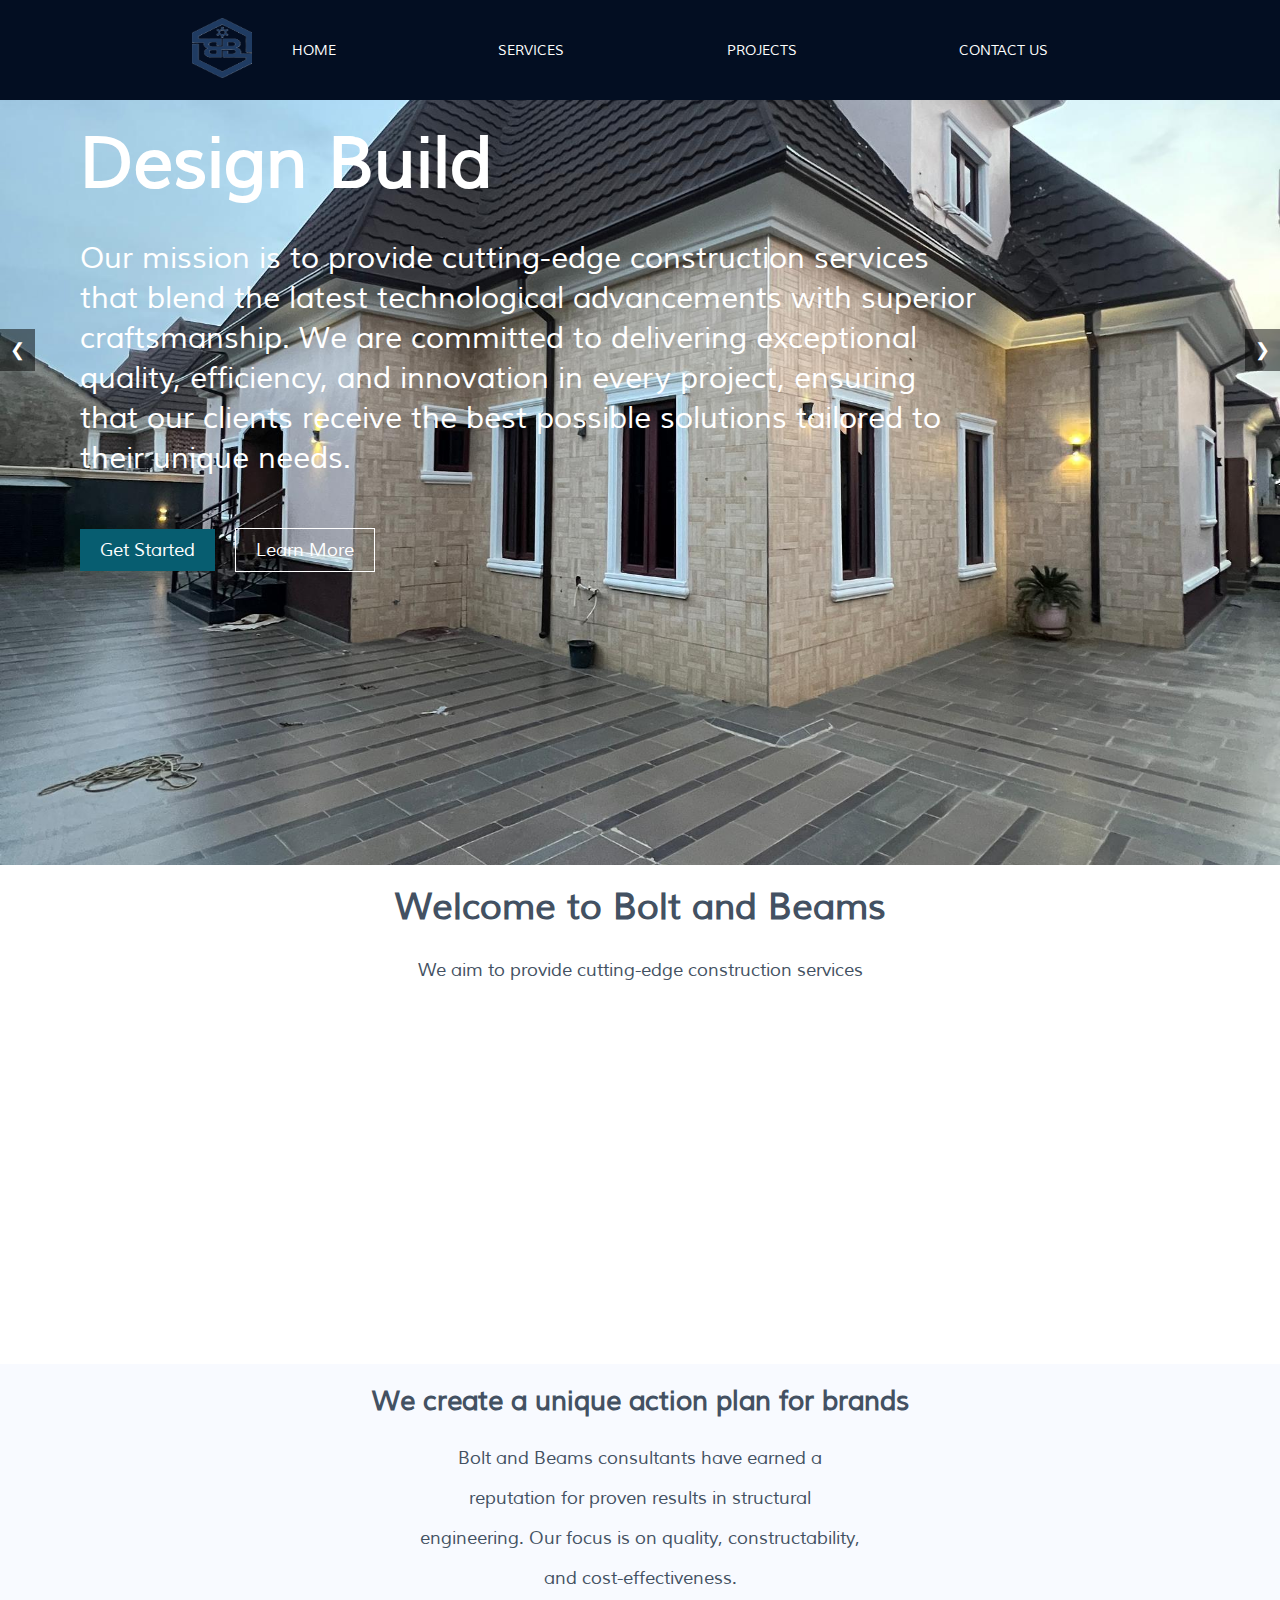
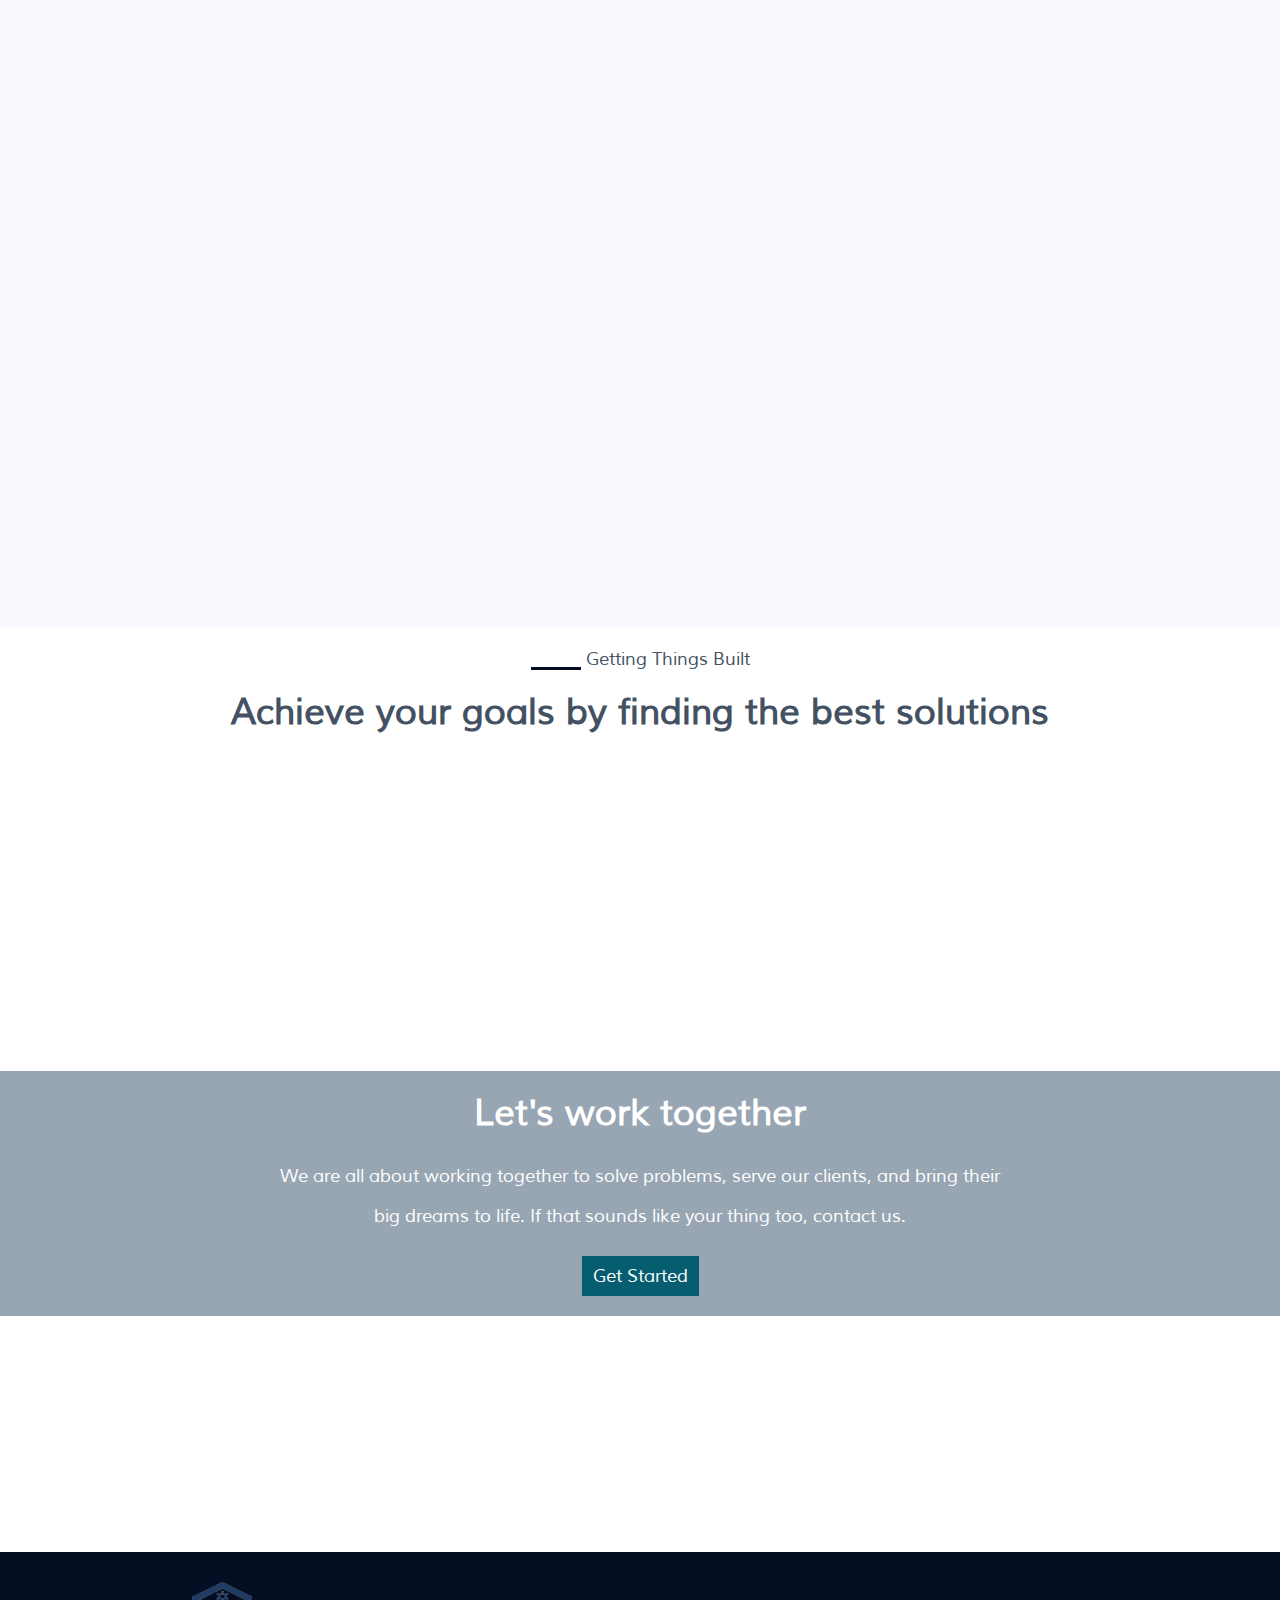
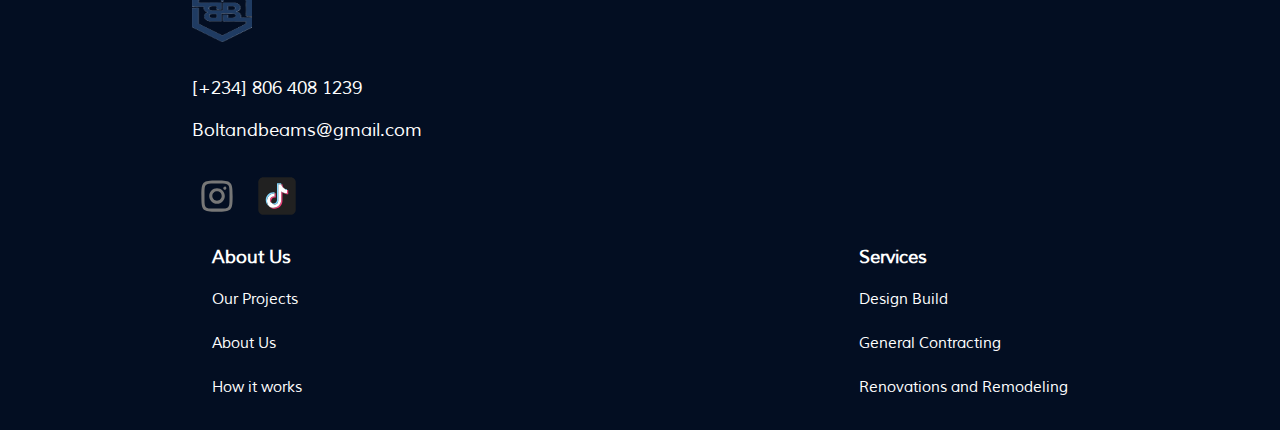
==== index.html @ eab82ec2 "lil fix" ====
<!DOCTYPE html>
<html lang="en">
  <head>
    <meta charset="UTF-8" />
    <meta name="viewport" content="width=device-width, initial-scale=1.0" />
    <link
      rel="shortcut icon"
      href="assets/bolts and beams logo.png"
      type="image/x-icon"
    />
    <link rel="stylesheet" href="style.css" />
    <link href="https://unpkg.com/aos@2.3.1/dist/aos.css" rel="stylesheet" />
    <title>Bolt and Beams</title>
  </head>
  <body>
    <header>
      <nav>
        <div id="logo">
          <img
            class="logo"
            src="assets/bolts and beams logo.png"
            alt="b-and-b-logo"
          />
        </div>

        <div class="nav-links">
          <a class="nav-link" href="index.html">HOME</a>
          <a class="nav-link" href="services.html">SERVICES</a>
          <a class="nav-link" href="projects.html">PROJECTS</a>
          <a class="nav-link" href="contact.html">CONTACT US</a>
        </div>

        <div
          style="
            display: flex;
            flex-direction: row;
            align-items: center;
            gap: 30px;
          "
        >
          <div class="contactUs-btn">
            <button>
              <a href="contact.html">Consult Now</a>
            </button>
          </div>
          <div class="menu-btn" id="menu-btn">
            <svg
              xmlns="http://www.w3.org/2000/svg"
              x="0px"
              y="0px"
              width="40"
              height="40"
              viewBox="0 0 50 50"
              fill="#fff"
            >
              <path
                d="M 3 9 A 1.0001 1.0001 0 1 0 3 11 L 47 11 A 1.0001 1.0001 0 1 0 47 9 L 3 9 z M 3 24 A 1.0001 1.0001 0 1 0 3 26 L 47 26 A 1.0001 1.0001 0 1 0 47 24 L 3 24 z M 3 39 A 1.0001 1.0001 0 1 0 3 41 L 47 41 A 1.0001 1.0001 0 1 0 47 39 L 3 39 z"
              ></path>
            </svg>
          </div>
        </div>
      </nav>
      <div class="sidebar" id="sidebar">
        <div class="sidebar-header">
          <img
            class="logo"
            src="assets/bolts and beams logo.png"
            alt="b-and-b-logo"
          />
          <div id="sb-c-Btn">
            <svg
              xmlns="http://www.w3.org/2000/svg"
              x="0px"
              y="0px"
              width="30"
              height="30"
              viewBox="0 0 24 24"
              fill="#fff"
            >
              <path
                d="M 4.7070312 3.2929688 L 3.2929688 4.7070312 L 10.585938 12 L 3.2929688 19.292969 L 4.7070312 20.707031 L 12 13.414062 L 19.292969 20.707031 L 20.707031 19.292969 L 13.414062 12 L 20.707031 4.7070312 L 19.292969 3.2929688 L 12 10.585938 L 4.7070312 3.2929688 z"
              ></path>
            </svg>
          </div>
        </div>
        <div class="sidebar-body">
          <ul class="sidebar-body-wrapper">
            <a href="index.html"><li class="sidebar-list">HOME</li></a>
            <a href=""><li class="sidebar-list">ABOUT US</li></a>
            <a href="services.html"><li class="sidebar-list">SERVICES</li></a>
            <a href="projects.html"><li class="sidebar-list">PROJECTS</li></a>
            <a href="contact.html"><li class="sidebar-list">CONTACT US</li></a>
          </ul>
        </div>
      </div>
    </header>
    <main>
      <section class="section-one">
        <div class="carousel-slide">
          <div class="slide">
            <h2>Design Build</h2>
            <p>
              Our mission is to provide cutting-edge construction services that
              blend the latest technological advancements with superior
              craftsmanship. We are committed to delivering exceptional quality,
              efficiency, and innovation in every project, ensuring that our
              clients receive the best possible solutions tailored to their
              unique needs.
            </p>
            <div class="secone-btn-wrapper">
              <div class="secone-link getstarted">
                <a href="#sectionTwo">Get Started</a>
              </div>
              <div class="secone-link learnmore">
                <a href="projects.html">Learn More</a>
              </div>
            </div>
          </div>
          <div class="slide">
            <h2>General Contracting</h2>
            <p>
              Comprehensive management from start to finish. Ensuring projects
              are completed on time and within budget.
            </p>
            <div class="secone-btn-wrapper">
              <div class="secone-link getstarted">
                <a href="#sectionTwo">Get Started</a>
              </div>
              <div class="secone-link learnmore">
                <a href="projects.html">Learn More</a>
              </div>
            </div>
          </div>
          <div class="slide">
            <h2>Renovations and Remodeling</h2>
            <p>
              We transform spaces with innovative designs, ensuring
              functionality and style. Our team revitalizes interiors, creating
              environments that inspire.
            </p>
            <div class="secone-btn-wrapper">
              <div class="secone-link getstarted">
                <a href="#sectionTwo">Get Started</a>
              </div>
              <div class="secone-link learnmore">
                <a href="projects.html">Learn More</a>
              </div>
            </div>
          </div>
          <div class="carousel-controls">
            <button class="carousel-control prev">❮</button>
            <button class="carousel-control next">❯</button>
          </div>
        </div>
      </section>
      <section class="section-two index-secttwo" id="sectionTwo">
        <div class="sec-text-wrapper">
          <h1>Welcome to Bolt and Beams</h1>
          <p>We aim to provide cutting-edge construction services</p>
        </div>
      </section>
      <section
        class="section-three"
        data-aos="fade-up"
        data-aos-duration="3000"
      >
        <div class="sec-text-wrapper">
          <div class="secthree-intro pad">
            <div class="empty-div"></div>
            <p>Experience you can count on</p>
          </div>
          <h2 class="fz">We Provide the Best Service in Industry</h2>
          <p class="pad">
            Bolt & Beams is a construction company, based in Abuja, Nigeria. It
            was founded in 2023. We work to provide our clientele with safe and
            aesthetic buildings. We are a team that demonstrates our values of
            honesty, efficiency, and safety by our work. How we construct our
            buildings is just as important as the building itself - best
            practices produce the best results.
          </p>
        </div>
      </section>
      <section class="section-four">
        <div class="sec-text-wrapper pad">
          <h2>We create a unique action plan for brands</h2>
          <p class="pad">
            Bolt and Beams consultants have earned a reputation for proven
            results in structural engineering. Our focus is on quality,
            constructability, and cost-effectiveness.
          </p>
        </div>

        <div class="secfour-grid" data-aos="fade-up" data-aos-duration="2000">
          <div class="banner" id="designBuild">
            <div class="banner-head">
              <img
                height="60px"
                width="60px"
                src="assets/icons8-crane-24.png"
                alt="crane"
              />
              <h1>Design Build</h1>
            </div>
            <p class="banner-paragraph">
              We offer integrated planning, innovative design, and seamless
              construction. Our efficient solutions ensure projects run smoothly
              from concept to completion
            </p>
            <a class="banner-link" href="services.html">Learn More</a>
          </div>
          <div class="banner" id="genContract">
            <div class="banner-head">
              <img
                height="60px"
                width="60px"
                src="assets/icons8-architechture-24.png"
                alt="archi"
              />
              <h1>General Contracting</h1>
            </div>
            <p class="banner-paragraph">
              Comprehensive management from start to finish. Ensuring projects
              are completed on time and within budget.
            </p>
            <a href="services.html" class="banner-link">Learn More</a>
          </div>
          <div class="banner" id="renRemod">
            <div class="banner-head">
              <img src="assets/icons8-disconnected-60.png" alt="socket" />
              <h1>Renovations and Remodeling</h1>
            </div>
            <p class="banner-paragraph">
              We transform spaces with innovative designs, ensuring
              functionality and style. Our team revitalizes interiors, creating
              environments that inspire.
            </p>
            <a href="services.html" class="banner-link">Learn More</a>
          </div>
        </div>
      </section>
      <section class="section-five">
        <div class="sec-text-wrapper">
          <div
            class="secfive-intro"
            style="display: flex; justify-content: center"
          >
            <div class="empty-div"></div>
            <span>Getting Things Built</span>
          </div>
          <h1>Achieve your goals by finding the best solutions</h1>
          <ul class="secfive-list-wrapper">
            <li data-aos="fade-up" data-aos-duration="1000">Service</li>
            <li data-aos="fade-up" data-aos-duration="1000">Strength</li>
            <li data-aos="fade-up" data-aos-duration="1000">Safety</li>
            <li data-aos="fade-up" data-aos-duration="1000">Support</li>
          </ul>
        </div>
      </section>
      <section class="section-six">
        <div class="sec-text-wrapper">
          <h1>Let's work together</h1>
          <p class="pad">
            We are all about working together to solve problems, serve our
            clients, and bring their big dreams to life. If that sounds like
            your thing too, contact us.
          </p>
          <div class="contact-link"><a href="contact.html">Get Started</a></div>
        </div>
      </section>
      <section class="section-seven">
        <div class="secseven-grid">
          <div class="contact" data-aos="fade-up" data-aos-duration="1000">
            <div>
              <svg
                xmlns="http://www.w3.org/2000/svg"
                height="60"
                viewBox="0 -960 960 960"
                width="60"
                fill="#030e22"
              >
                <path
                  d="m600-120-240-84-186 72q-20 8-37-4.5T120-170v-560q0-13 7.5-23t20.5-15l212-72 240 84 186-72q20-8 37 4.5t17 33.5v560q0 13-7.5 23T812-192l-212 72Zm-40-98v-468l-160-56v468l160 56Zm80 0 120-40v-474l-120 46v468Zm-440-10 120-46v-468l-120 40v474Zm440-458v468-468Zm-320-56v468-468Z"
                />
              </svg>
            </div>
            <div class="sub-contact">
              <h4>Address</h4>
              <span>Suite 3011, Kingfem Plaza, GA247, Mabushi, Abuja</span>
            </div>
          </div>
          <div class="contact" data-aos="fade-up" data-aos-duration="1300">
            <div>
              <svg
                xmlns="http://www.w3.org/2000/svg"
                height="60"
                viewBox="0 -960 960 960"
                width="60"
                fill="#030e22"
              >
                <path
                  d="M798-120q-125 0-247-54.5T329-329Q229-429 174.5-551T120-798q0-18 12-30t30-12h162q14 0 25 9.5t13 22.5l26 140q2 16-1 27t-11 19l-97 98q20 37 47.5 71.5T387-386q31 31 65 57.5t72 48.5l94-94q9-9 23.5-13.5T670-390l138 28q14 4 23 14.5t9 23.5v162q0 18-12 30t-30 12ZM241-600l66-66-17-94h-89q5 41 14 81t26 79Zm358 358q39 17 79.5 27t81.5 13v-88l-94-19-67 67ZM241-600Zm358 358Z"
                />
              </svg>
            </div>
            <div class="sub-contact">
              <h4>Call Us</h4>
              <p>+234 806 408 1239</p>
            </div>
          </div>
          <div class="contact" data-aos="fade-up" data-aos-duration="1500">
            <div>
              <img src="assets/icons8-open-mail-60.png" alt="open-mail" />
            </div>
            <div class="sub-contact">
              <h4>Help Desk</h4>
              <p>Boltandbeams@gmail.com</p>
            </div>
          </div>
        </div>
      </section>
      <footer>
        <div style="display: flex; flex-direction: column; gap: 30px">
          <div>
            <img
              src="assets/bolts and beams logo.png"
              alt="b-and-b-logo"
              class="logo"
            />
          </div>
          <div class="c-wrapper">
            <div><a href="tel:+2348064081239">[+234] 806 408 1239 </a></div>
            <div>
              <a href="mailto:Boltandbeams@gmail.com">Boltandbeams@gmail.com</a>
            </div>
          </div>
          <div class="socials">
            <a href="https://www.instagram.com/bolt.beams?utm_source=qr">
              <div class="social">
                <svg
                  xmlns="http://www.w3.org/2000/svg"
                  x="0px"
                  y="0px"
                  width="50"
                  height="50"
                  viewBox="0 0 64 64"
                  fill="#777"
                >
                  <path
                    d="M 31.820312 12 C 13.439312 12 12 13.439312 12 31.820312 L 12 32.179688 C 12 50.560688 13.439312 52 31.820312 52 L 32.179688 52 C 50.560688 52 52 50.560688 52 32.179688 L 52 32 C 52 13.452 50.548 12 32 12 L 31.820312 12 z M 28 16 L 36 16 C 47.129 16 48 16.871 48 28 L 48 36 C 48 47.129 47.129 48 36 48 L 28 48 C 16.871 48 16 47.129 16 36 L 16 28 C 16 16.871 16.871 16 28 16 z M 41.994141 20 C 40.889141 20.003 39.997 20.900859 40 22.005859 C 40.003 23.110859 40.900859 24.003 42.005859 24 C 43.110859 23.997 44.003 23.099141 44 21.994141 C 43.997 20.889141 43.099141 19.997 41.994141 20 z M 31.976562 22 C 26.454563 22.013 21.987 26.501437 22 32.023438 C 22.013 37.545437 26.501437 42.013 32.023438 42 C 37.545437 41.987 42.013 37.498562 42 31.976562 C 41.987 26.454563 37.498562 21.987 31.976562 22 z M 31.986328 26 C 35.299328 25.992 37.992 28.673328 38 31.986328 C 38.007 35.299328 35.326672 37.992 32.013672 38 C 28.700672 38.008 26.008 35.327672 26 32.013672 C 25.992 28.700672 28.673328 26.008 31.986328 26 z"
                  ></path>
                </svg></div
            ></a>
            <a href="https://shorturl.at/Tu598"
              ><div class="social">
                <svg
                  xmlns="http://www.w3.org/2000/svg"
                  x="0px"
                  y="0px"
                  width="50"
                  height="50"
                  viewBox="0 0 48 48"
                >
                  <path
                    fill="#212121"
                    fill-rule="evenodd"
                    d="M10.904,6h26.191C39.804,6,42,8.196,42,10.904v26.191 C42,39.804,39.804,42,37.096,42H10.904C8.196,42,6,39.804,6,37.096V10.904C6,8.196,8.196,6,10.904,6z"
                    clip-rule="evenodd"
                  ></path>
                  <path
                    fill="#ec407a"
                    fill-rule="evenodd"
                    d="M29.208,20.607c1.576,1.126,3.507,1.788,5.592,1.788v-4.011 c-0.395,0-0.788-0.041-1.174-0.123v3.157c-2.085,0-4.015-0.663-5.592-1.788v8.184c0,4.094-3.321,7.413-7.417,7.413 c-1.528,0-2.949-0.462-4.129-1.254c1.347,1.376,3.225,2.23,5.303,2.23c4.096,0,7.417-3.319,7.417-7.413L29.208,20.607L29.208,20.607 z M30.657,16.561c-0.805-0.879-1.334-2.016-1.449-3.273v-0.516h-1.113C28.375,14.369,29.331,15.734,30.657,16.561L30.657,16.561z M19.079,30.832c-0.45-0.59-0.693-1.311-0.692-2.053c0-1.873,1.519-3.391,3.393-3.391c0.349,0,0.696,0.053,1.029,0.159v-4.1 c-0.389-0.053-0.781-0.076-1.174-0.068v3.191c-0.333-0.106-0.68-0.159-1.03-0.159c-1.874,0-3.393,1.518-3.393,3.391 C17.213,29.127,17.972,30.274,19.079,30.832z"
                    clip-rule="evenodd"
                  ></path>
                  <path
                    fill="#fff"
                    fill-rule="evenodd"
                    d="M28.034,19.63c1.576,1.126,3.507,1.788,5.592,1.788v-3.157 c-1.164-0.248-2.194-0.856-2.969-1.701c-1.326-0.827-2.281-2.191-2.561-3.788h-2.923v16.018c-0.007,1.867-1.523,3.379-3.393,3.379 c-1.102,0-2.081-0.525-2.701-1.338c-1.107-0.558-1.866-1.705-1.866-3.029c0-1.873,1.519-3.391,3.393-3.391 c0.359,0,0.705,0.056,1.03,0.159V21.38c-4.024,0.083-7.26,3.369-7.26,7.411c0,2.018,0.806,3.847,2.114,5.183 c1.18,0.792,2.601,1.254,4.129,1.254c4.096,0,7.417-3.319,7.417-7.413L28.034,19.63L28.034,19.63z"
                    clip-rule="evenodd"
                  ></path>
                  <path
                    fill="#81d4fa"
                    fill-rule="evenodd"
                    d="M33.626,18.262v-0.854c-1.05,0.002-2.078-0.292-2.969-0.848 C31.445,17.423,32.483,18.018,33.626,18.262z M28.095,12.772c-0.027-0.153-0.047-0.306-0.061-0.461v-0.516h-4.036v16.019 c-0.006,1.867-1.523,3.379-3.393,3.379c-0.549,0-1.067-0.13-1.526-0.362c0.62,0.813,1.599,1.338,2.701,1.338 c1.87,0,3.386-1.512,3.393-3.379V12.772H28.095z M21.635,21.38v-0.909c-0.337-0.046-0.677-0.069-1.018-0.069 c-4.097,0-7.417,3.319-7.417,7.413c0,2.567,1.305,4.829,3.288,6.159c-1.308-1.336-2.114-3.165-2.114-5.183 C14.374,24.749,17.611,21.463,21.635,21.38z"
                    clip-rule="evenodd"
                  ></path>
                </svg></div
            ></a>
          </div>
        </div>

        <div class="c-flink-wrapper">
          <div class="footer-links">
            <div class="flink">
              <h4>About Us</h4>
              <ul class="footer-list-wrapper">
                <li>
                  <a href="projects.html">Our Projects</a>
                </li>
                <li><a href="#">About Us</a></li>
                <li><a href="#">How it works</a></li>
              </ul>
            </div>
            <div class="flink">
              <h4>Services</h4>
              <ul class="footer-list-wrapper">
                <li style="white-space: nowrap">
                  <a href="#designBuild">Design Build</a>
                </li>
                <li style="white-space: nowrap">
                  <a href="#genContract">General Contracting</a>
                </li>
                <li><a href="#renRemod">Renovations and Remodeling</a></li>
              </ul>
            </div>
          </div>
        </div>
      </footer>
    </main>
    <div class="nav-to-top" id="navToTop">
      <img src="assets/icons8-arrow-up-24.png" alt="navigate-to-top" />
    </div>
  </body>
</html>
<script src="script.js"></script>

<script src="https://unpkg.com/aos@2.3.1/dist/aos.js"></script>
<script>
  AOS.init();
</script>
---- style.css ----
@font-face {
  font-family: muli;
  src: url(Muli-Regular.ttf);
}

@font-face {
  font-family: muli-light;
  src: url(Muli-Light.ttf);
}

:root {
  --height: 100px;
}

::placeholder {
  font-family: muli;
  font-size: 16px;
}

p {
  font-family: muli;
  line-height: 40px;
}

* {
  box-sizing: border-box;
  margin: 0;
  padding: 0;
}

body {
  font-family: "muli", sans-serif;
  font-size: 18px;
  height: 100vh;
  width: 100%;
}

nav {
  align-items: center;
  display: flex;
  height: var(--height);
  justify-content: space-between;
  padding-inline: 20px;
}

header {
  background-color: #030e22;
  height: var(--height);
  right: 0;
  position: fixed;
  top: 0;
  width: 100%;
  z-index: 2;
}

main {
  color: #fff;
  margin-top: var(--height);
}

a {
  color: white;
  text-decoration: none;
}

li {
  list-style: none;
}

section {
  color: #435162;
  padding: 20px;
}

footer {
  background-color: #030e22;
  color: white;
  display: flex;
  flex-direction: column;
  gap: 20px;
  justify-content: center;
  padding: 15px;
}

.logo {
  height: 60px;
  width: 60px;
}

.nav-links {
  display: none;
}

.nav-links a {
  font-size: 14px;
}

.menu-btn {
  position: relative;
}

.sidebar {
  background-color: #e5e5e5;
  font-size: 16px;
  height: 100vh;
  padding: 10px;
  position: absolute;
  right: -100%;
  top: 0;
  transition: 0.5s;
  width: 80%;
}

.sidebar-header {
  align-items: center;
  display: flex;
  justify-content: space-between;
}

.sidebar-body-wrapper {
  padding: 25px;
}

.sidebar-list {
  border-bottom: 1px solid #030e22;
  color: #075d70;
  padding-block: 25px;
}

.sidebar-header svg {
  fill: #030e22;
}

.section-one,
.contact-section-one {
  background-position-x: 50%;
  background-position-y: 50%;
  background-repeat: no-repeat;
  background-size: cover;
  color: #fff;
  position: relative;
  /* z-index: -1; */
}

.contact-section-one {
  align-items: center;
  background: #030e22;
  display: flex;
  height: 300px;
  justify-content: center;
}

.cso-head {
  align-items: center;
  display: flex;
  flex-direction: column;
  gap: 30px;
}

.cso-head h4 {
  line-height: 30px;
}

.cso-body {
  display: flex;
  gap: 10px;
}

.cso-head h4 {
  text-align: center;
}

.section-one {
  background-image: url(assets/building.jpg);
  height: 500px;
  padding: 0;
  width: 100%;
}

.secone-text {
  width: 100%;
}

.carousel-slide {
  display: flex;
  overflow: hidden;
  width: 100%;
  height: 500px;
  position: relative;
}

.slide {
  display: flex;
  flex-direction: column;
  gap: 30px;
  min-width: 100%;
  transition: transform 0.5s ease-in-out;
  height: 100%;
  box-sizing: border-box;
  padding: 20px;
}

.slide h2 {
  font-family: muli;
  font-size: 20px;
}

.slide p {
  font-size: 14px;
  /* width: 40%; */
}

.carousel-slide .secone-btn-wrapper {
  align-items: center;
  display: flex;
  /* justify-content: center; */
  margin-top: 20px;
}

.carousel-controls {
  position: absolute;
  top: 50%;
  width: 100%;
  display: flex;
  justify-content: space-between;
  transform: translateY(-50%);
}

.carousel-control {
  background-color: rgba(0, 0, 0, 0.5);
  color: white;
  border: none;
  padding: 10px;
  cursor: pointer;
}

.carousel-control:hover {
  background-color: rgba(0, 0, 0, 0.7);
}

.prev,
.next {
  font-size: 18px;
}

.secone-text {
  display: flex;
  flex-direction: column;
  gap: 25px;
  width: 100%;
}

.secone-btn-wrapper {
  display: flex;
  gap: 20px;
}

.secone-link {
  padding: 10px 20px;
}

.contact-link a {
  color: #fff;
}

.contact-link:hover {
  background-color: #fff;
}

.contact-link:hover a {
  color: #075d70;
}

.contact-link {
  background-color: #075d70;
  border: 1px solid #075d70;
  padding: 8px 10px;
  transition: all 0.3s;
  width: fit-content;
}

.getstarted,
.aboutus {
  background-color: #075d70;
}

.learnmore {
  border: 1px solid #fff;
}

.slider {
  position: absolute;
  top: 50%;
}

.left-slider {
  left: 80px;
}

.right-slider {
  right: 80px;
}

.secthree-intro,
.secfive-intro {
  display: flex;
  gap: 5px;
}

.sec-text-wrapper {
  display: flex;
  flex-direction: column;
  gap: 20px;
}

.alignBtn {
  align-items: center;
}

.empty-div {
  border-bottom: 3px solid #030e22;
  width: 50px;
}

.aboutus {
  padding: 10px 20px;
  width: fit-content;
}

.section-four {
  background-color: #f8faff;
  padding: 20px;
}

.section-six {
  background: #98a5b3;
  color: #fff;
}

.banner {
  background-color: white;
  border: 1px solid rgb(225, 225, 225);
  border-radius: 3px;
  display: flex;
  flex-direction: column;
  gap: 20px;
  height: 550px;
  margin: auto;
  padding: 30px 10px 50px 10px;
  text-align: center;
  width: 100%;
}

.banner-head {
  align-items: center;
  display: flex;
  flex-direction: column;
  gap: 40px;
}

.banner:hover {
  transform: scale(1.03);
}

.banner-link {
  color: #030e22;
}

.banner-paragraph {
  margin: auto;
  text-align: center;
  width: 250px;
}

.secfour-grid {
  display: grid;
  gap: 20px;
  grid-template-columns: 1fr;
  margin-top: 30px;
}

.secfive-list-wrapper {
  padding: 20px;
  text-align: left;
  width: 100%;
}

.secfive-list-wrapper li {
  border-bottom: 2px solid #075d70;
  padding: 20px;
}

.secseven-grid {
  display: grid;
  grid-template-columns: 1fr;
  gap: 20px;
  width: 100%;
}

.contact {
  align-items: center;
  background-color: #fff;
  box-shadow: 0.5px 0.5px 10px rgb(222, 220, 220);
  display: flex;
  font-size: 14px;
  gap: 20px;
  height: 100%;
  padding: 10px 30px;
  width: 100%;
}

.contact img,
.contact svg {
  height: 40px;
  width: 40px;
}

.footer-links {
  display: flex;
  justify-content: space-between;
}

.footer-list-wrapper {
  display: flex;
  flex-direction: column;
  gap: 20px;
  margin-top: 20px;
}

.footer-list-wrapper li {
  color: #fff;
  font-size: 15px;
  line-height: 24px;
}

footer a {
  color: #fff;
}

footer a:hover {
  color: #075d70;
  text-decoration: underline;
}

.flink {
  align-items: center;
  padding-inline: 20px;
}

.socials {
  align-items: center;
  display: flex;
  gap: 10px;
}

.social svg:hover {
  fill: #075d70;
}

.sub-contact {
  display: flex;
  flex-direction: column;
  gap: 25px;
}

.sub-contact h4 {
  font-size: 16px;
}

.c-flink-wrapper {
  display: flex;
  flex-direction: column;
  gap: 50px;
}

.c-wrapper {
  display: flex;
  flex-direction: column;
  gap: 20px;
}

.contactUs-btn {
  display: none;
}

.contactUs-btn button {
  border: none;
  font-size: 16px;
  padding: 10px 0;
  white-space: nowrap;
}

.contactUs-btn button a {
  color: #030e22;
  padding: 10px 30px;
  width: 100%;
}

.nav-to-top {
  align-items: center;
  background-color: #075d70;
  border-radius: 50%;
  bottom: 50px;
  display: inline-flex;
  font-size: 18px;
  height: 3em;
  justify-content: center;
  position: fixed;
  right: 30px;
  visibility: hidden;
  width: 3em;
}

.building-head {
  font-size: 35px;
  line-height: 60px;
}

.about {
  display: flex;
  flex-direction: column;
  gap: 30px;
}

.about p {
  font-family: muli;
  line-height: 35px;
}

.ap-grid {
  display: grid;
  gap: 70px;
  grid-template-columns: 1fr;
  margin-top: 40px;
}

.ap-grid-img {
  height: 200px;
  width: 100%;
}

.ap-grid-img img {
  height: 100%;
  width: 100%;
}

@media (min-width: 600px) and (max-width: 1055px) {
  nav {
    justify-content: space-between;
    padding-inline: 15%;
  }

  section,
  footer {
    padding-inline: 60px;
  }

  .slide {
    padding-inline: 80px;
  }

  .slide h2 {
    font-size: 50px;
  }

  .slide p {
    font-size: 24px;
  }

  .sidebar {
    width: 40%;
  }

  .sidebar-list {
    font-size: 24px;
  }

  .c-flink-wrapper,
  footer {
    align-items: center;
    flex-direction: row;
  }

  footer {
    justify-content: space-between;
    padding-block: 100px;
  }

  .sec-text-wrapper {
    align-items: center;
    text-align: center;
    width: 100%;
  }

  .fz {
    font-size: 40px;
    width: 98%;
    text-align: left;
  }

  .secfour-grid {
    grid-template-columns: 1fr 1fr;
    padding-inline: 30px;
  }

  .nav-links {
    display: none;
  }

  .sub-contact h4 {
    font-size: 20px;
  }

  .contact {
    font-size: 18px;
  }

  .contact img,
  .contact svg {
    height: 60px;
    width: 60px;
  }
}

@media (min-width: 1056px) {
  .menu-btn {
    display: none;
  }

  .sub-contact h4 {
    font-size: 20px;
  }

  .contact {
    font-size: 18px;
  }

  .contact img,
  .contact svg {
    height: 60px;
    width: 60px;
  }

  .section-one {
    height: 85vh;
  }

  .pad {
    padding-inline: 20%;
  }

  .sec-text-wrapper {
    align-items: center;
    text-align: center;
    width: 100%;
  }

  nav {
    justify-content: space-between;
    padding-inline: 15%;
  }

  .slide h2 {
    font-size: 70px;
  }

  .slide p {
    font-size: 30px;
    width: 80%;
  }

  .slide {
    padding-inline: 80px;
  }

  .secfive-list-wrapper {
    width: 80%;
  }

  .nav-links {
    display: flex;
    justify-content: space-between;
    padding-inline: 40px;
    white-space: nowrap;
    width: 100%;
  }
  .secfour-grid {
    grid-template-columns: 1fr 1fr 1fr;
    margin: 30px auto;
    width: 80%;
  }

  .secseven-grid {
    gap: 30px;
    grid-template-columns: 1fr 1fr 1fr;
    margin: 30px auto;
    width: 85%;
  }

  .s-secseven-grid {
    gap: 30px;
    grid-template-columns: 1fr;
    width: 100%;
  }

  .contactMerge {
    display: flex;
    gap: 20px;
    padding-inline: 30px;
  }

  footer {
    padding-block: 30px;
    padding-inline: 15%;
  }

  .services-head {
    font-size: 30px;
    line-height: 40px;
  }

  .maps-section {
    margin: auto;
    width: 80%;
  }

  .form {
    margin: auto;
    width: 60%;
  }

  .ap-grid {
    margin: 30px auto;
    width: 80%;
  }

  .ap-grid-img {
    height: 500px;
  }

  .about {
    text-align: center;
  }
}
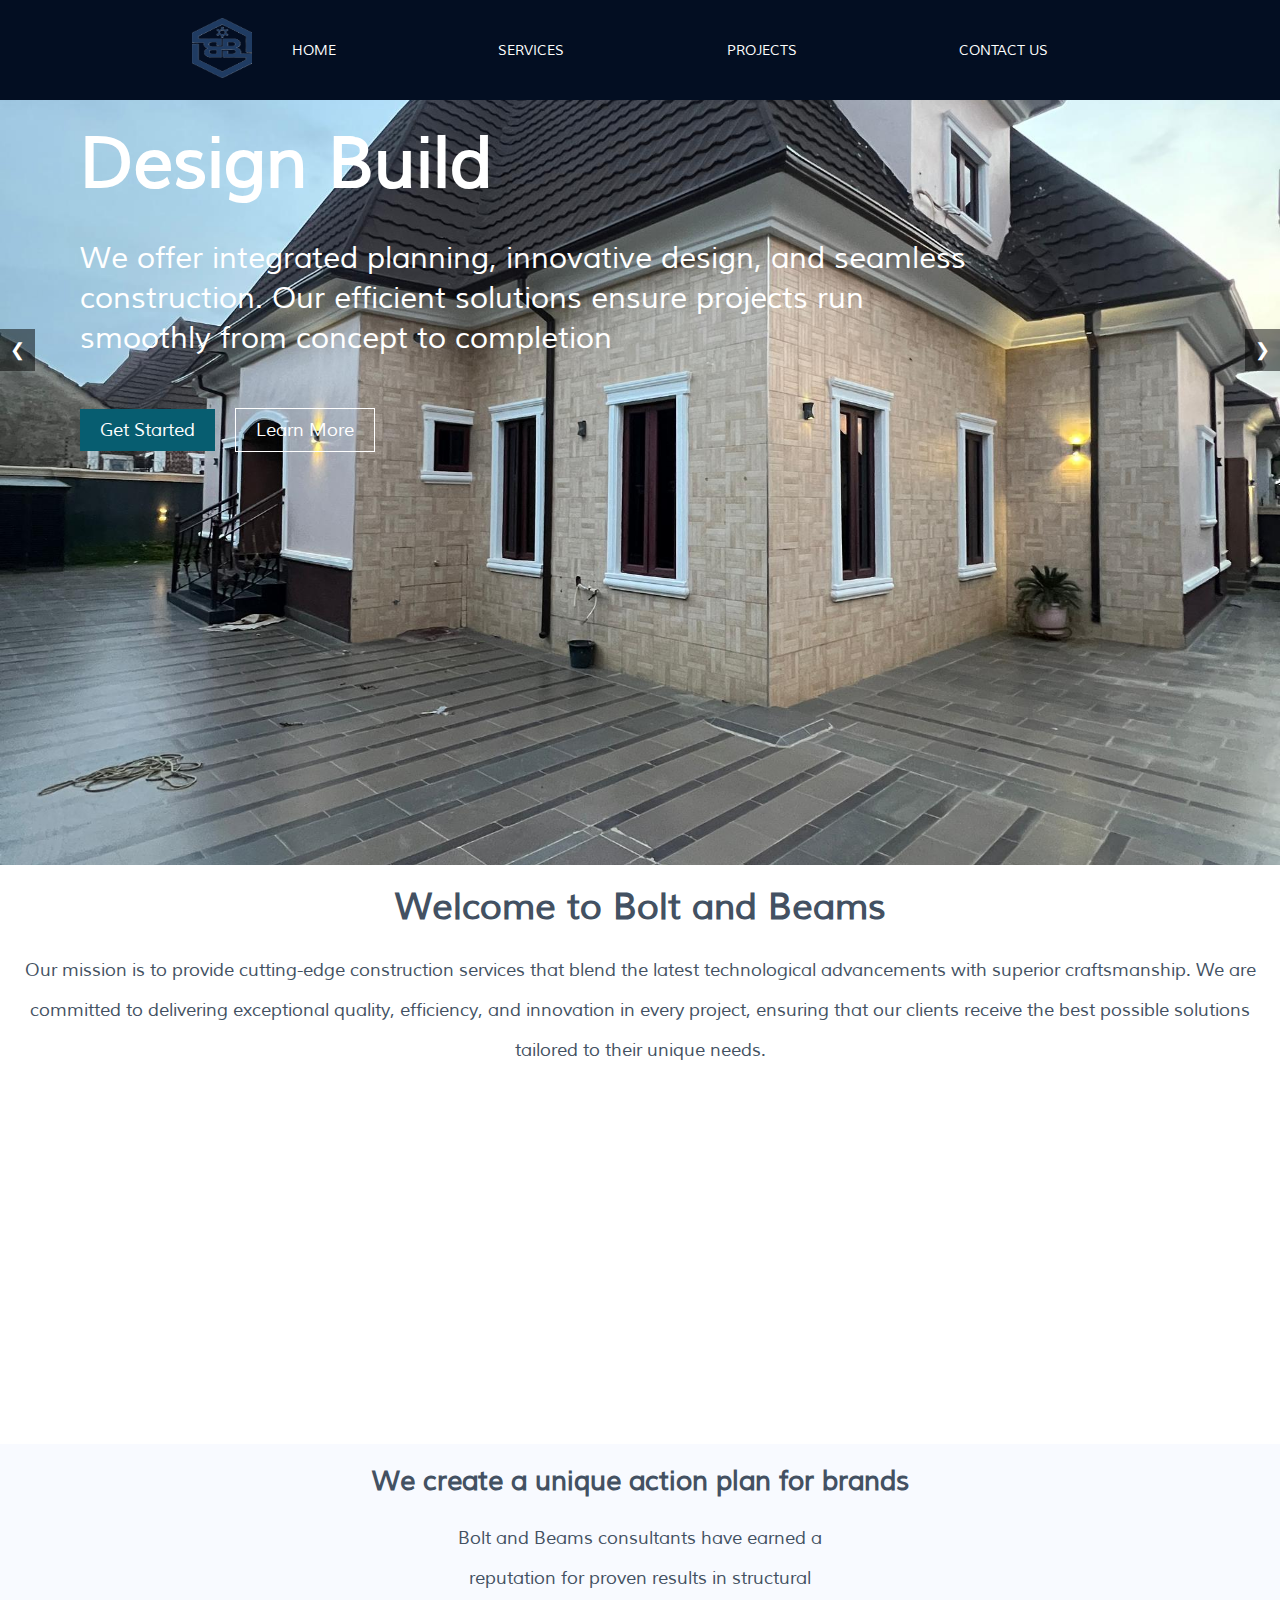
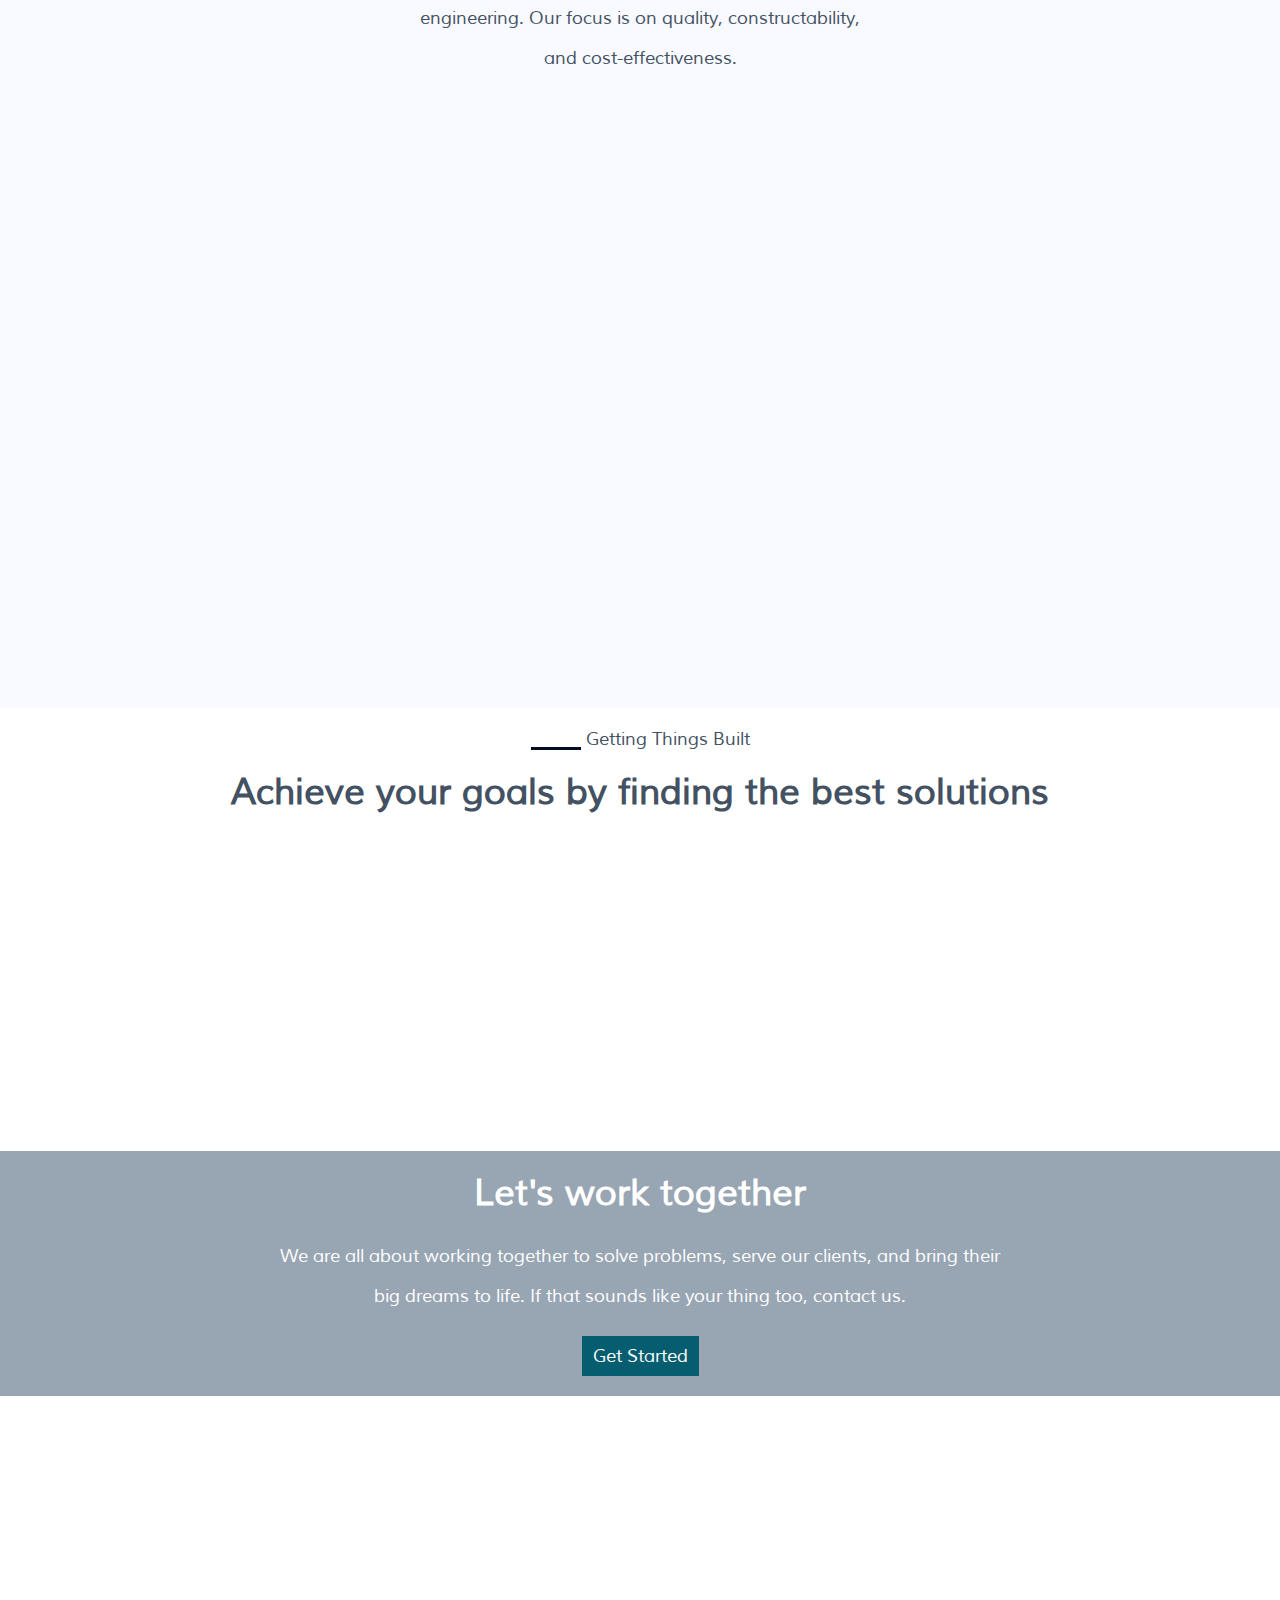
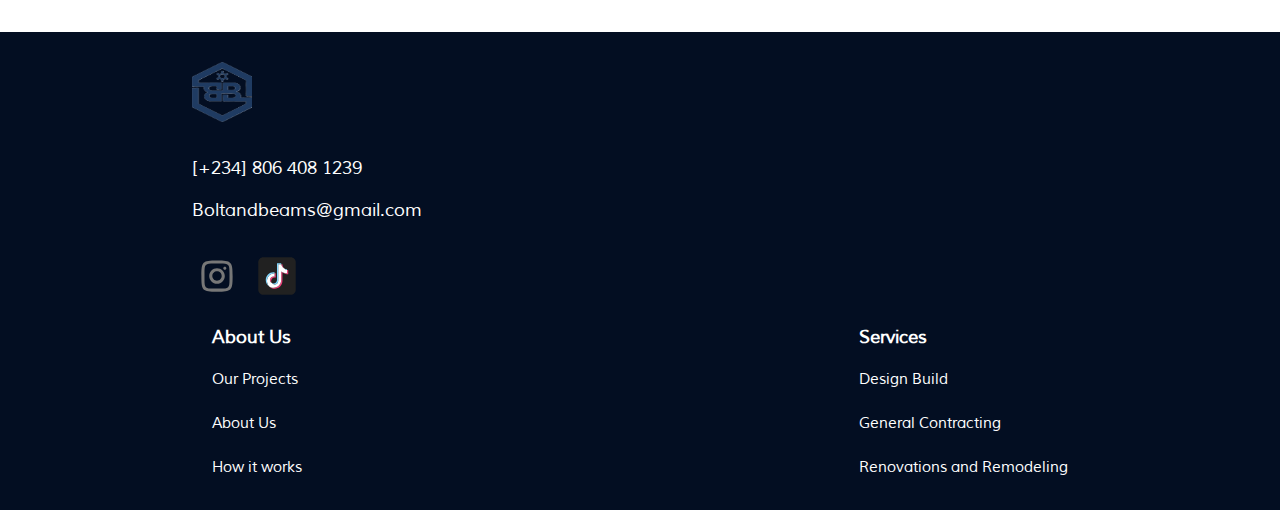
==== commit a8f9d036: "lil fix" ====
--- a/index.html
+++ b/index.html
@@ -100,12 +100,9 @@
           <div class="slide">
             <h2>Design Build</h2>
             <p>
-              Our mission is to provide cutting-edge construction services that
-              blend the latest technological advancements with superior
-              craftsmanship. We are committed to delivering exceptional quality,
-              efficiency, and innovation in every project, ensuring that our
-              clients receive the best possible solutions tailored to their
-              unique needs.
+              We offer integrated planning, innovative design, and seamless
+              construction. Our efficient solutions ensure projects run smoothly
+              from concept to completion
             </p>
             <div class="secone-btn-wrapper">
               <div class="secone-link getstarted">
@@ -156,7 +153,14 @@
       <section class="section-two index-secttwo" id="sectionTwo">
         <div class="sec-text-wrapper">
           <h1>Welcome to Bolt and Beams</h1>
-          <p>We aim to provide cutting-edge construction services</p>
+          <p>
+            Our mission is to provide cutting-edge construction services that
+            blend the latest technological advancements with superior
+            craftsmanship. We are committed to delivering exceptional quality,
+            efficiency, and innovation in every project, ensuring that our
+            clients receive the best possible solutions tailored to their unique
+            needs.
+          </p>
         </div>
       </section>
       <section
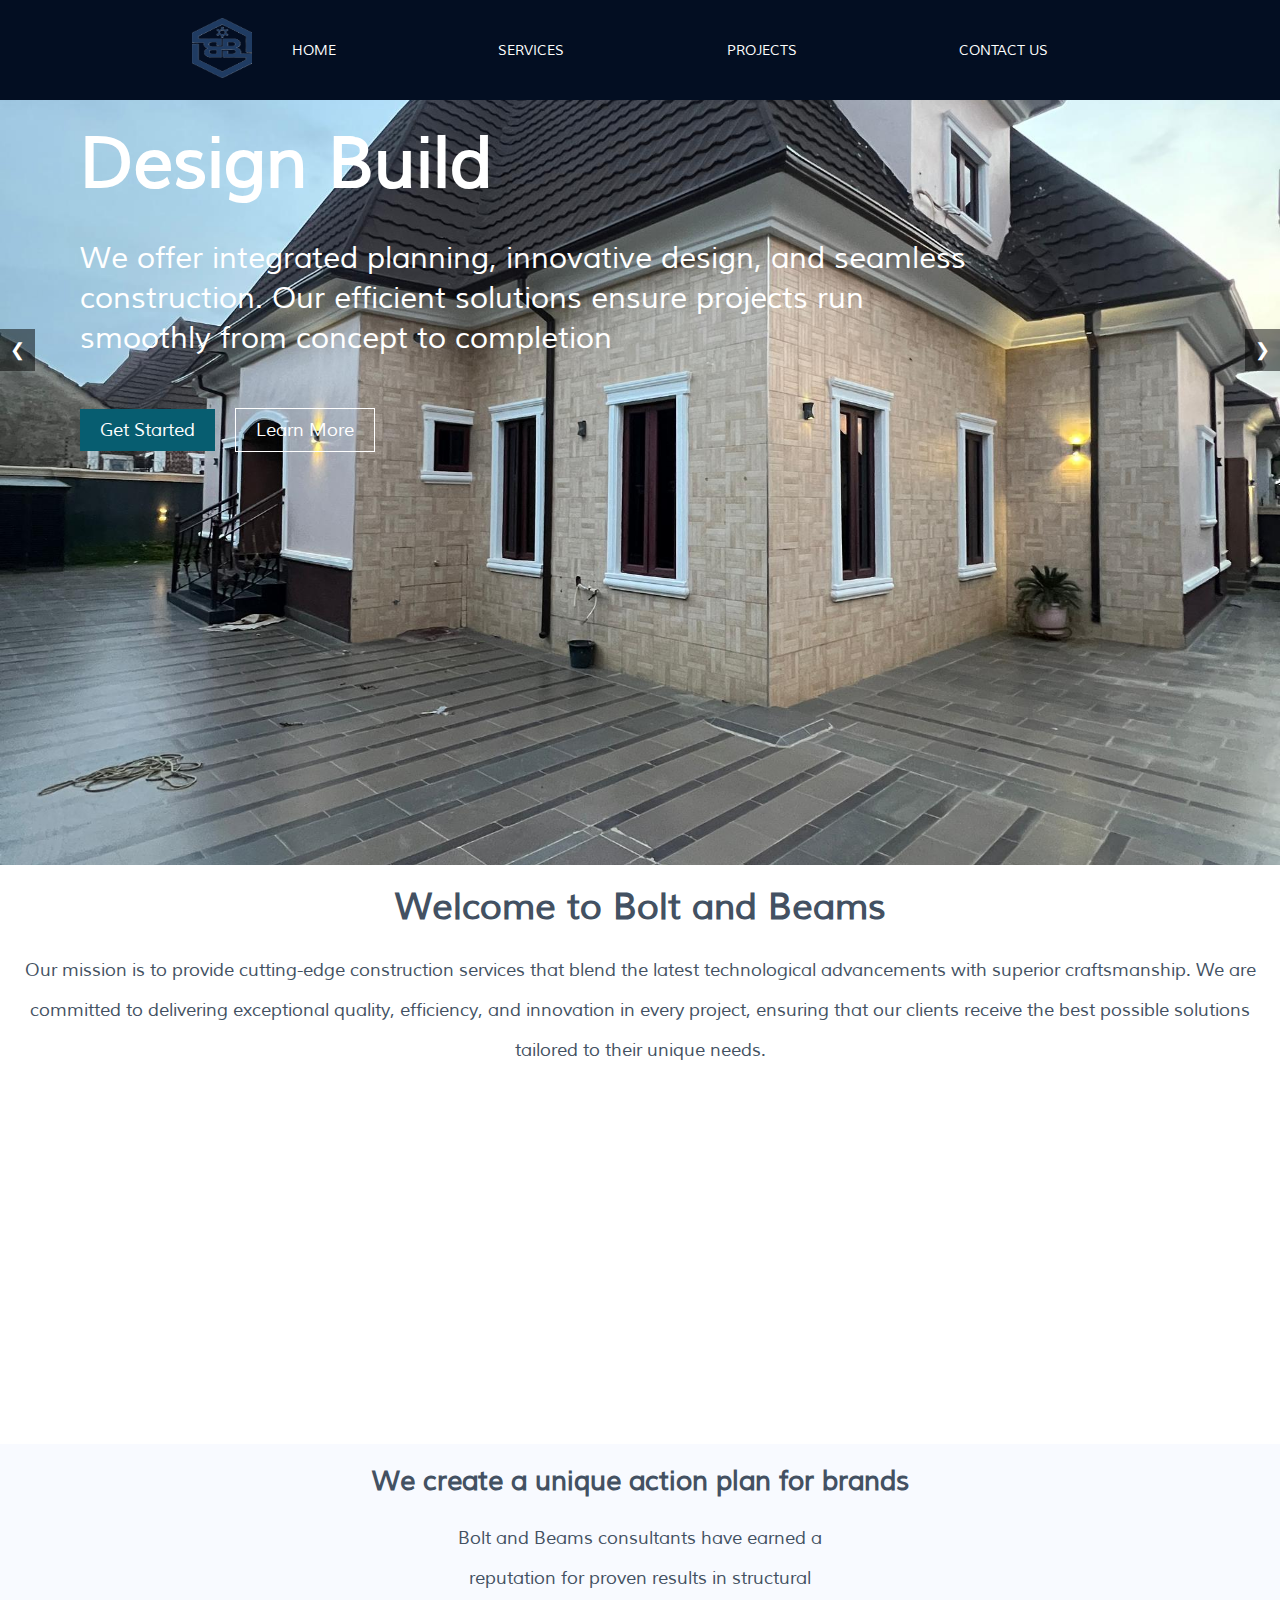
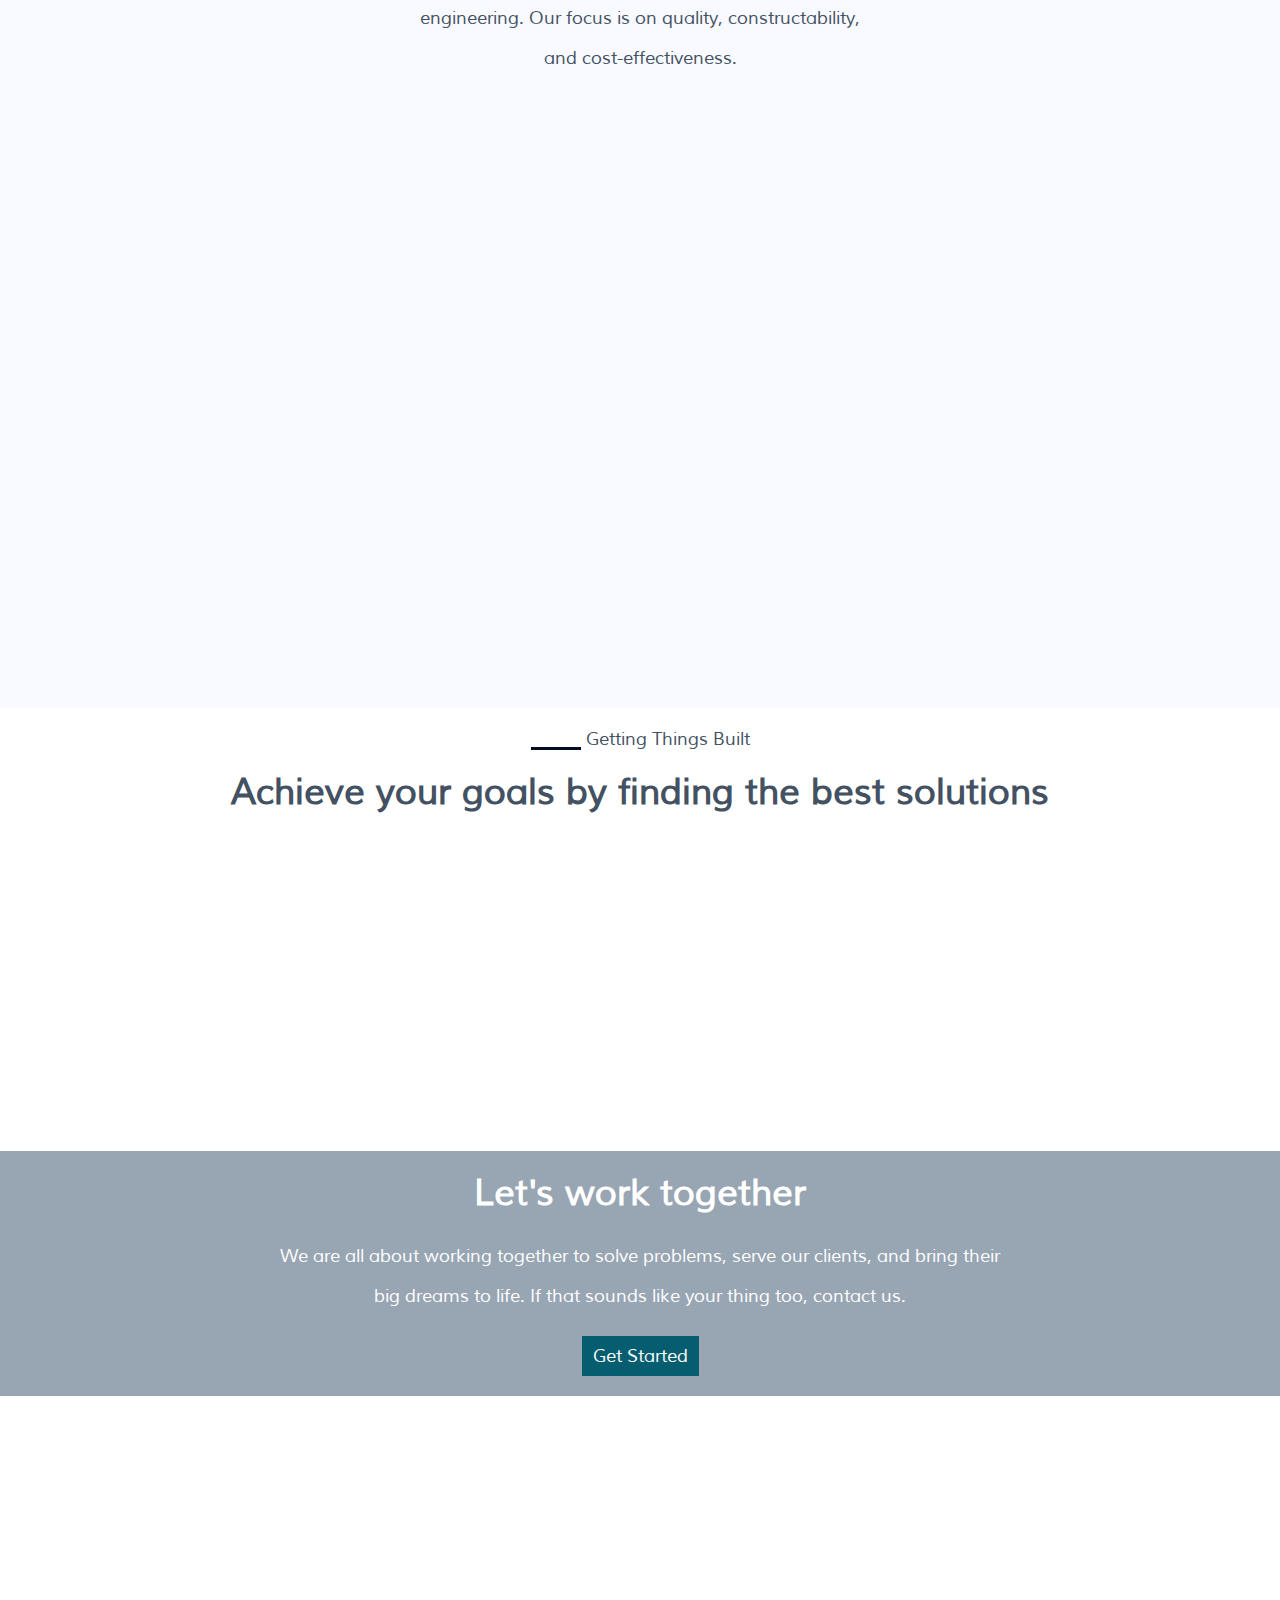
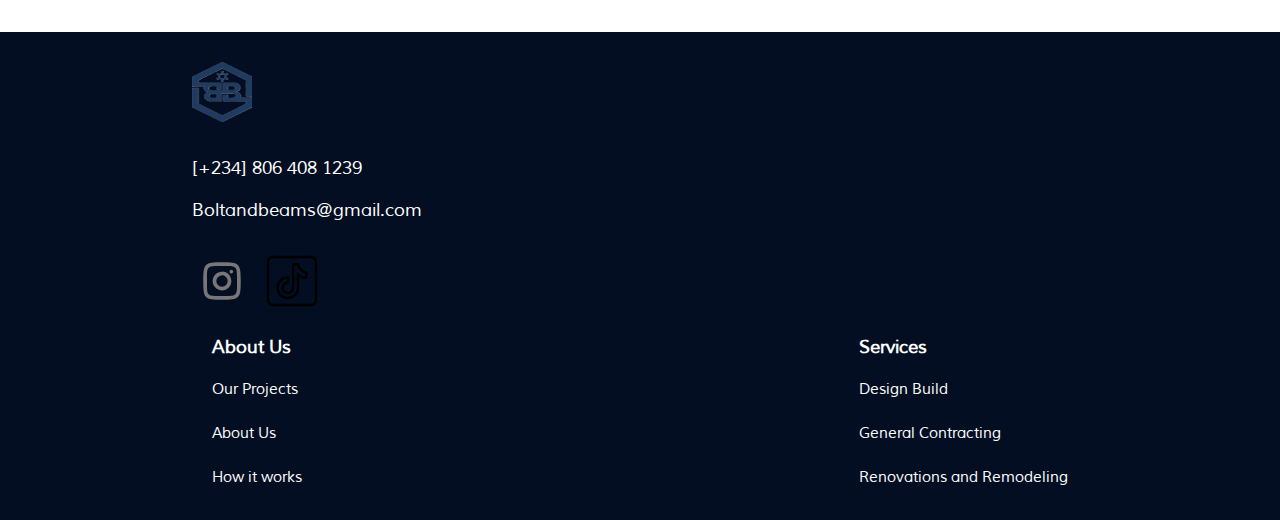
==== commit 5e794be1: "lil fix" ====
--- a/index.html
+++ b/index.html
@@ -344,8 +344,8 @@
                   xmlns="http://www.w3.org/2000/svg"
                   x="0px"
                   y="0px"
-                  width="50"
-                  height="50"
+                  width="60"
+                  height="60"
                   viewBox="0 0 64 64"
                   fill="#777"
                 >
@@ -360,33 +360,12 @@
                   xmlns="http://www.w3.org/2000/svg"
                   x="0px"
                   y="0px"
-                  width="50"
-                  height="50"
-                  viewBox="0 0 48 48"
+                  width="60"
+                  height="60"
+                  viewBox="0 0 50 50"
                 >
                   <path
-                    fill="#212121"
-                    fill-rule="evenodd"
-                    d="M10.904,6h26.191C39.804,6,42,8.196,42,10.904v26.191 C42,39.804,39.804,42,37.096,42H10.904C8.196,42,6,39.804,6,37.096V10.904C6,8.196,8.196,6,10.904,6z"
-                    clip-rule="evenodd"
-                  ></path>
-                  <path
-                    fill="#ec407a"
-                    fill-rule="evenodd"
-                    d="M29.208,20.607c1.576,1.126,3.507,1.788,5.592,1.788v-4.011 c-0.395,0-0.788-0.041-1.174-0.123v3.157c-2.085,0-4.015-0.663-5.592-1.788v8.184c0,4.094-3.321,7.413-7.417,7.413 c-1.528,0-2.949-0.462-4.129-1.254c1.347,1.376,3.225,2.23,5.303,2.23c4.096,0,7.417-3.319,7.417-7.413L29.208,20.607L29.208,20.607 z M30.657,16.561c-0.805-0.879-1.334-2.016-1.449-3.273v-0.516h-1.113C28.375,14.369,29.331,15.734,30.657,16.561L30.657,16.561z M19.079,30.832c-0.45-0.59-0.693-1.311-0.692-2.053c0-1.873,1.519-3.391,3.393-3.391c0.349,0,0.696,0.053,1.029,0.159v-4.1 c-0.389-0.053-0.781-0.076-1.174-0.068v3.191c-0.333-0.106-0.68-0.159-1.03-0.159c-1.874,0-3.393,1.518-3.393,3.391 C17.213,29.127,17.972,30.274,19.079,30.832z"
-                    clip-rule="evenodd"
-                  ></path>
-                  <path
-                    fill="#fff"
-                    fill-rule="evenodd"
-                    d="M28.034,19.63c1.576,1.126,3.507,1.788,5.592,1.788v-3.157 c-1.164-0.248-2.194-0.856-2.969-1.701c-1.326-0.827-2.281-2.191-2.561-3.788h-2.923v16.018c-0.007,1.867-1.523,3.379-3.393,3.379 c-1.102,0-2.081-0.525-2.701-1.338c-1.107-0.558-1.866-1.705-1.866-3.029c0-1.873,1.519-3.391,3.393-3.391 c0.359,0,0.705,0.056,1.03,0.159V21.38c-4.024,0.083-7.26,3.369-7.26,7.411c0,2.018,0.806,3.847,2.114,5.183 c1.18,0.792,2.601,1.254,4.129,1.254c4.096,0,7.417-3.319,7.417-7.413L28.034,19.63L28.034,19.63z"
-                    clip-rule="evenodd"
-                  ></path>
-                  <path
-                    fill="#81d4fa"
-                    fill-rule="evenodd"
-                    d="M33.626,18.262v-0.854c-1.05,0.002-2.078-0.292-2.969-0.848 C31.445,17.423,32.483,18.018,33.626,18.262z M28.095,12.772c-0.027-0.153-0.047-0.306-0.061-0.461v-0.516h-4.036v16.019 c-0.006,1.867-1.523,3.379-3.393,3.379c-0.549,0-1.067-0.13-1.526-0.362c0.62,0.813,1.599,1.338,2.701,1.338 c1.87,0,3.386-1.512,3.393-3.379V12.772H28.095z M21.635,21.38v-0.909c-0.337-0.046-0.677-0.069-1.018-0.069 c-4.097,0-7.417,3.319-7.417,7.413c0,2.567,1.305,4.829,3.288,6.159c-1.308-1.336-2.114-3.165-2.114-5.183 C14.374,24.749,17.611,21.463,21.635,21.38z"
-                    clip-rule="evenodd"
+                    d="M 9 4 C 6.2495759 4 4 6.2495759 4 9 L 4 41 C 4 43.750424 6.2495759 46 9 46 L 41 46 C 43.750424 46 46 43.750424 46 41 L 46 9 C 46 6.2495759 43.750424 4 41 4 L 9 4 z M 9 6 L 41 6 C 42.671576 6 44 7.3284241 44 9 L 44 41 C 44 42.671576 42.671576 44 41 44 L 9 44 C 7.3284241 44 6 42.671576 6 41 L 6 9 C 6 7.3284241 7.3284241 6 9 6 z M 26.042969 10 A 1.0001 1.0001 0 0 0 25.042969 10.998047 C 25.042969 10.998047 25.031984 15.873262 25.021484 20.759766 C 25.016184 23.203017 25.009799 25.64879 25.005859 27.490234 C 25.001922 29.331679 25 30.496833 25 30.59375 C 25 32.409009 23.351421 33.892578 21.472656 33.892578 C 19.608867 33.892578 18.121094 32.402853 18.121094 30.539062 C 18.121094 28.675273 19.608867 27.1875 21.472656 27.1875 C 21.535796 27.1875 21.663054 27.208245 21.880859 27.234375 A 1.0001 1.0001 0 0 0 23 26.240234 L 23 22.039062 A 1.0001 1.0001 0 0 0 22.0625 21.041016 C 21.906673 21.031216 21.710581 21.011719 21.472656 21.011719 C 16.223131 21.011719 11.945313 25.289537 11.945312 30.539062 C 11.945312 35.788589 16.223131 40.066406 21.472656 40.066406 C 26.72204 40.066409 31 35.788588 31 30.539062 L 31 21.490234 C 32.454611 22.653646 34.267517 23.390625 36.269531 23.390625 C 36.542588 23.390625 36.802305 23.374442 37.050781 23.351562 A 1.0001 1.0001 0 0 0 37.958984 22.355469 L 37.958984 17.685547 A 1.0001 1.0001 0 0 0 37.03125 16.6875 C 33.886609 16.461891 31.379838 14.012216 31.052734 10.896484 A 1.0001 1.0001 0 0 0 30.058594 10 L 26.042969 10 z M 27.041016 12 L 29.322266 12 C 30.049047 15.2987 32.626734 17.814404 35.958984 18.445312 L 35.958984 21.310547 C 33.820114 21.201935 31.941489 20.134948 30.835938 18.453125 A 1.0001 1.0001 0 0 0 29 19.003906 L 29 30.539062 C 29 34.707538 25.641273 38.066406 21.472656 38.066406 C 17.304181 38.066406 13.945312 34.707538 13.945312 30.539062 C 13.945312 26.538539 17.066083 23.363182 21 23.107422 L 21 25.283203 C 18.286416 25.535721 16.121094 27.762246 16.121094 30.539062 C 16.121094 33.483274 18.528445 35.892578 21.472656 35.892578 C 24.401892 35.892578 27 33.586491 27 30.59375 C 27 30.64267 27.001859 29.335571 27.005859 27.494141 C 27.009759 25.65271 27.016224 23.20692 27.021484 20.763672 C 27.030884 16.376775 27.039186 12.849206 27.041016 12 z"
                   ></path>
                 </svg></div
             ></a>
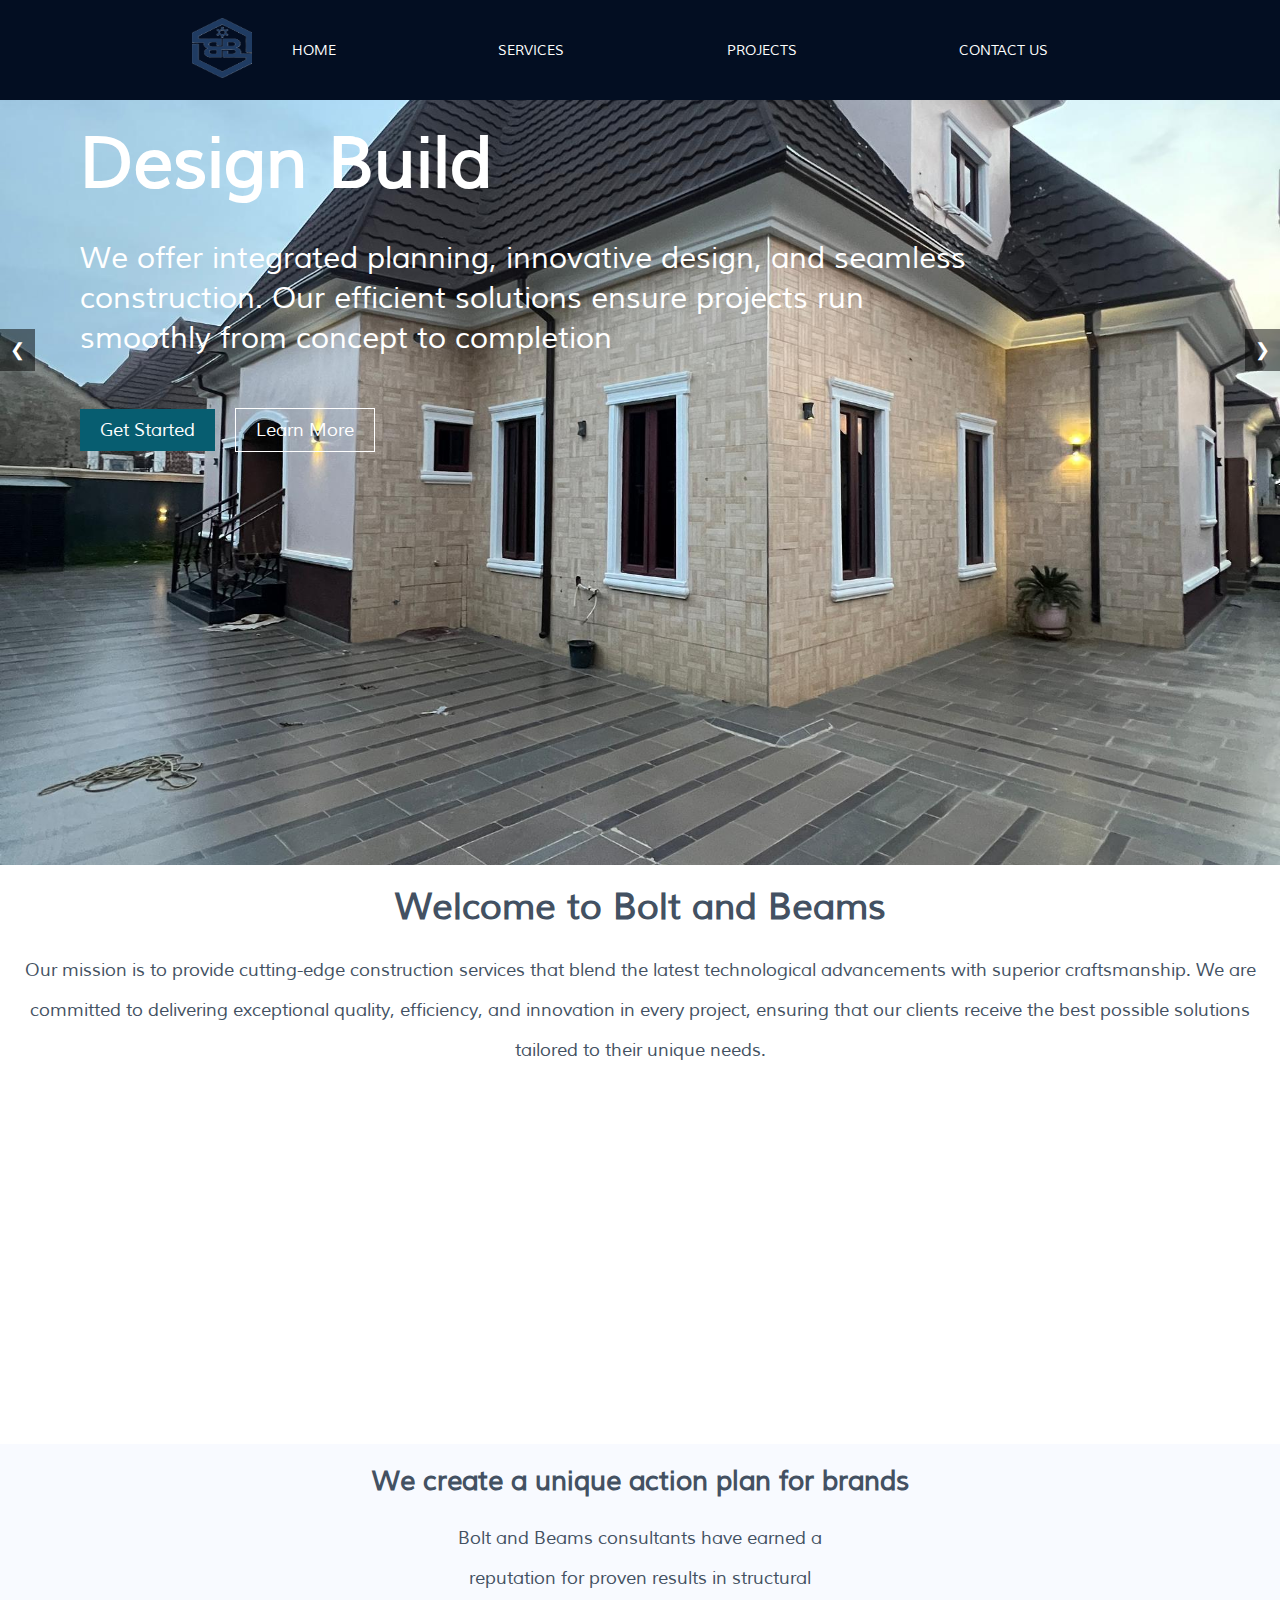
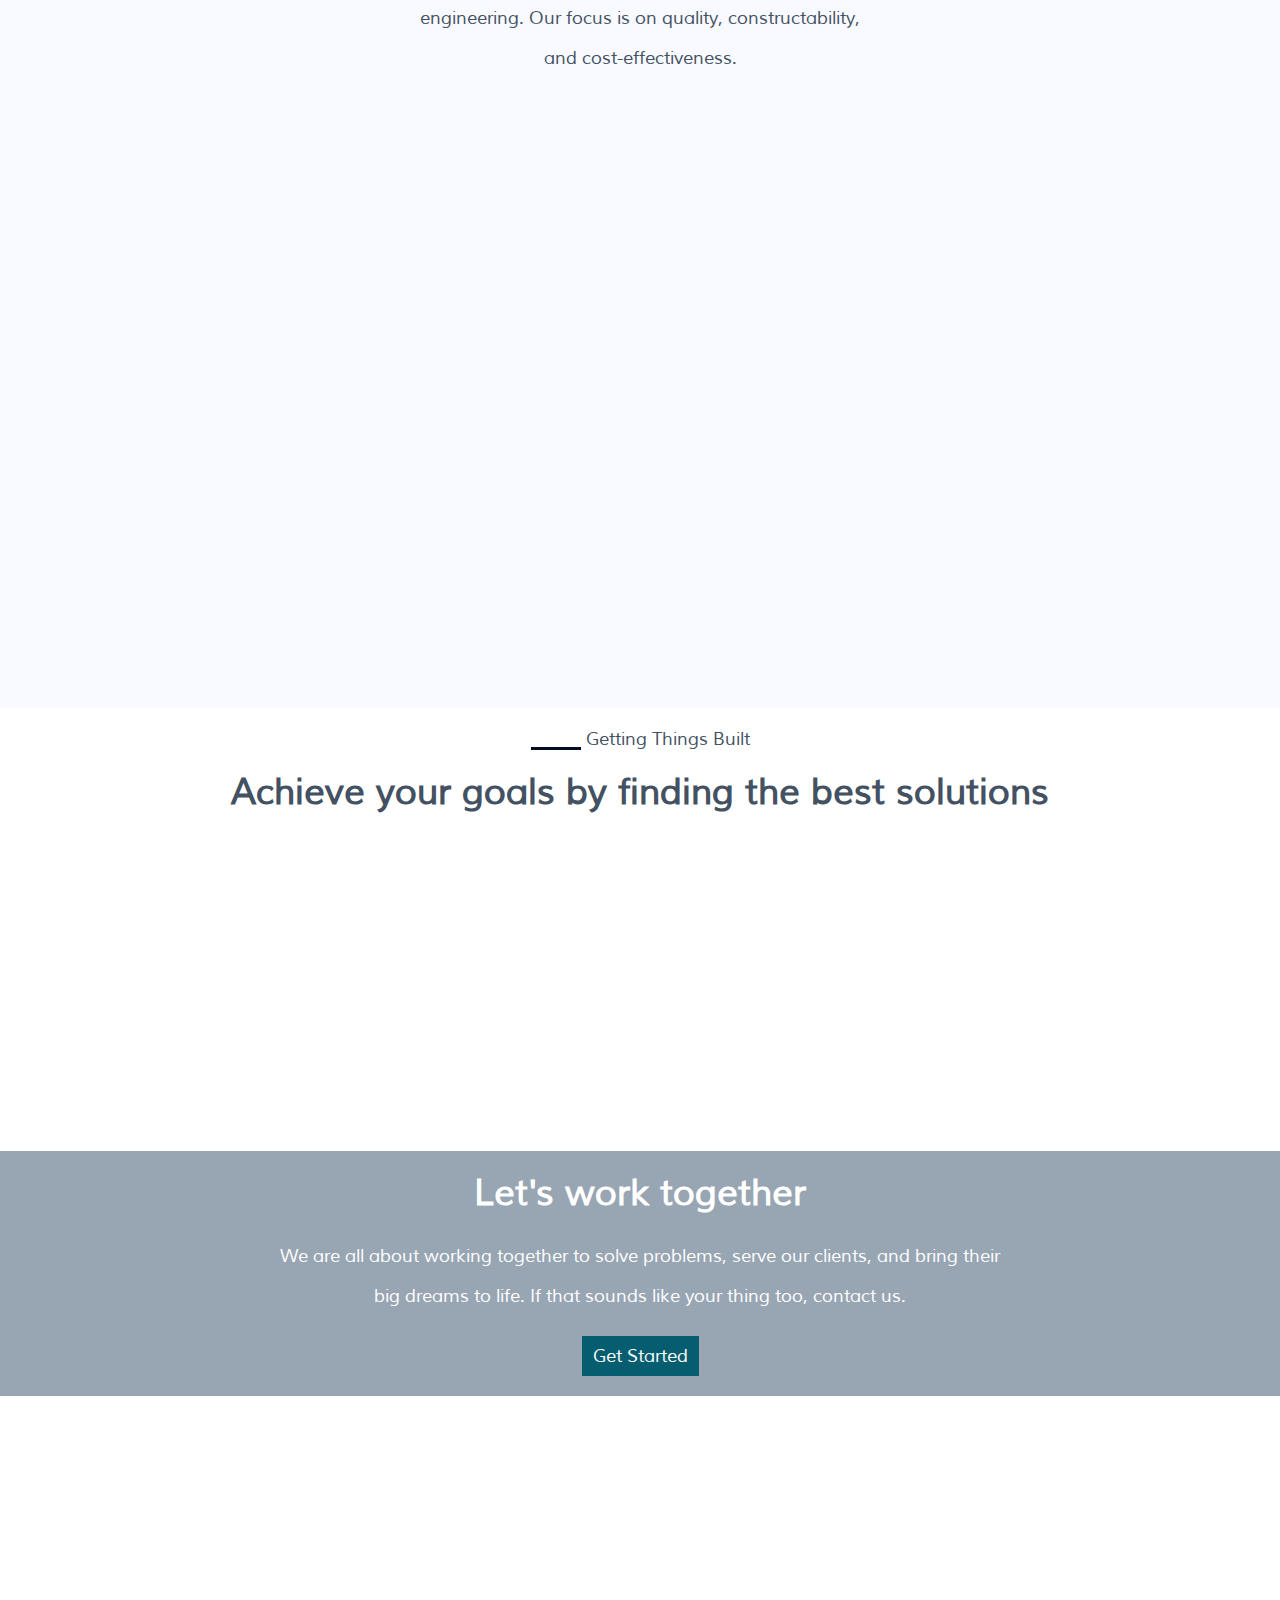
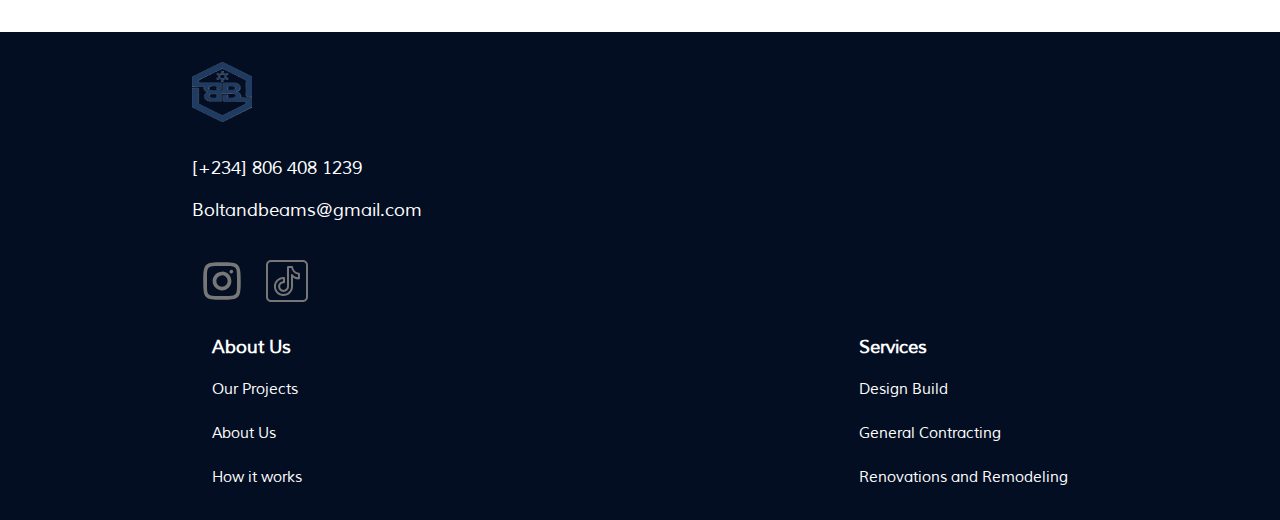
==== commit a07b8358: "lil fix" ====
--- a/index.html
+++ b/index.html
@@ -360,9 +360,10 @@
                   xmlns="http://www.w3.org/2000/svg"
                   x="0px"
                   y="0px"
-                  width="60"
-                  height="60"
+                  width="50"
+                  height="50"
                   viewBox="0 0 50 50"
+                  fill="#777"
                 >
                   <path
                     d="M 9 4 C 6.2495759 4 4 6.2495759 4 9 L 4 41 C 4 43.750424 6.2495759 46 9 46 L 41 46 C 43.750424 46 46 43.750424 46 41 L 46 9 C 46 6.2495759 43.750424 4 41 4 L 9 4 z M 9 6 L 41 6 C 42.671576 6 44 7.3284241 44 9 L 44 41 C 44 42.671576 42.671576 44 41 44 L 9 44 C 7.3284241 44 6 42.671576 6 41 L 6 9 C 6 7.3284241 7.3284241 6 9 6 z M 26.042969 10 A 1.0001 1.0001 0 0 0 25.042969 10.998047 C 25.042969 10.998047 25.031984 15.873262 25.021484 20.759766 C 25.016184 23.203017 25.009799 25.64879 25.005859 27.490234 C 25.001922 29.331679 25 30.496833 25 30.59375 C 25 32.409009 23.351421 33.892578 21.472656 33.892578 C 19.608867 33.892578 18.121094 32.402853 18.121094 30.539062 C 18.121094 28.675273 19.608867 27.1875 21.472656 27.1875 C 21.535796 27.1875 21.663054 27.208245 21.880859 27.234375 A 1.0001 1.0001 0 0 0 23 26.240234 L 23 22.039062 A 1.0001 1.0001 0 0 0 22.0625 21.041016 C 21.906673 21.031216 21.710581 21.011719 21.472656 21.011719 C 16.223131 21.011719 11.945313 25.289537 11.945312 30.539062 C 11.945312 35.788589 16.223131 40.066406 21.472656 40.066406 C 26.72204 40.066409 31 35.788588 31 30.539062 L 31 21.490234 C 32.454611 22.653646 34.267517 23.390625 36.269531 23.390625 C 36.542588 23.390625 36.802305 23.374442 37.050781 23.351562 A 1.0001 1.0001 0 0 0 37.958984 22.355469 L 37.958984 17.685547 A 1.0001 1.0001 0 0 0 37.03125 16.6875 C 33.886609 16.461891 31.379838 14.012216 31.052734 10.896484 A 1.0001 1.0001 0 0 0 30.058594 10 L 26.042969 10 z M 27.041016 12 L 29.322266 12 C 30.049047 15.2987 32.626734 17.814404 35.958984 18.445312 L 35.958984 21.310547 C 33.820114 21.201935 31.941489 20.134948 30.835938 18.453125 A 1.0001 1.0001 0 0 0 29 19.003906 L 29 30.539062 C 29 34.707538 25.641273 38.066406 21.472656 38.066406 C 17.304181 38.066406 13.945312 34.707538 13.945312 30.539062 C 13.945312 26.538539 17.066083 23.363182 21 23.107422 L 21 25.283203 C 18.286416 25.535721 16.121094 27.762246 16.121094 30.539062 C 16.121094 33.483274 18.528445 35.892578 21.472656 35.892578 C 24.401892 35.892578 27 33.586491 27 30.59375 C 27 30.64267 27.001859 29.335571 27.005859 27.494141 C 27.009759 25.65271 27.016224 23.20692 27.021484 20.763672 C 27.030884 16.376775 27.039186 12.849206 27.041016 12 z"
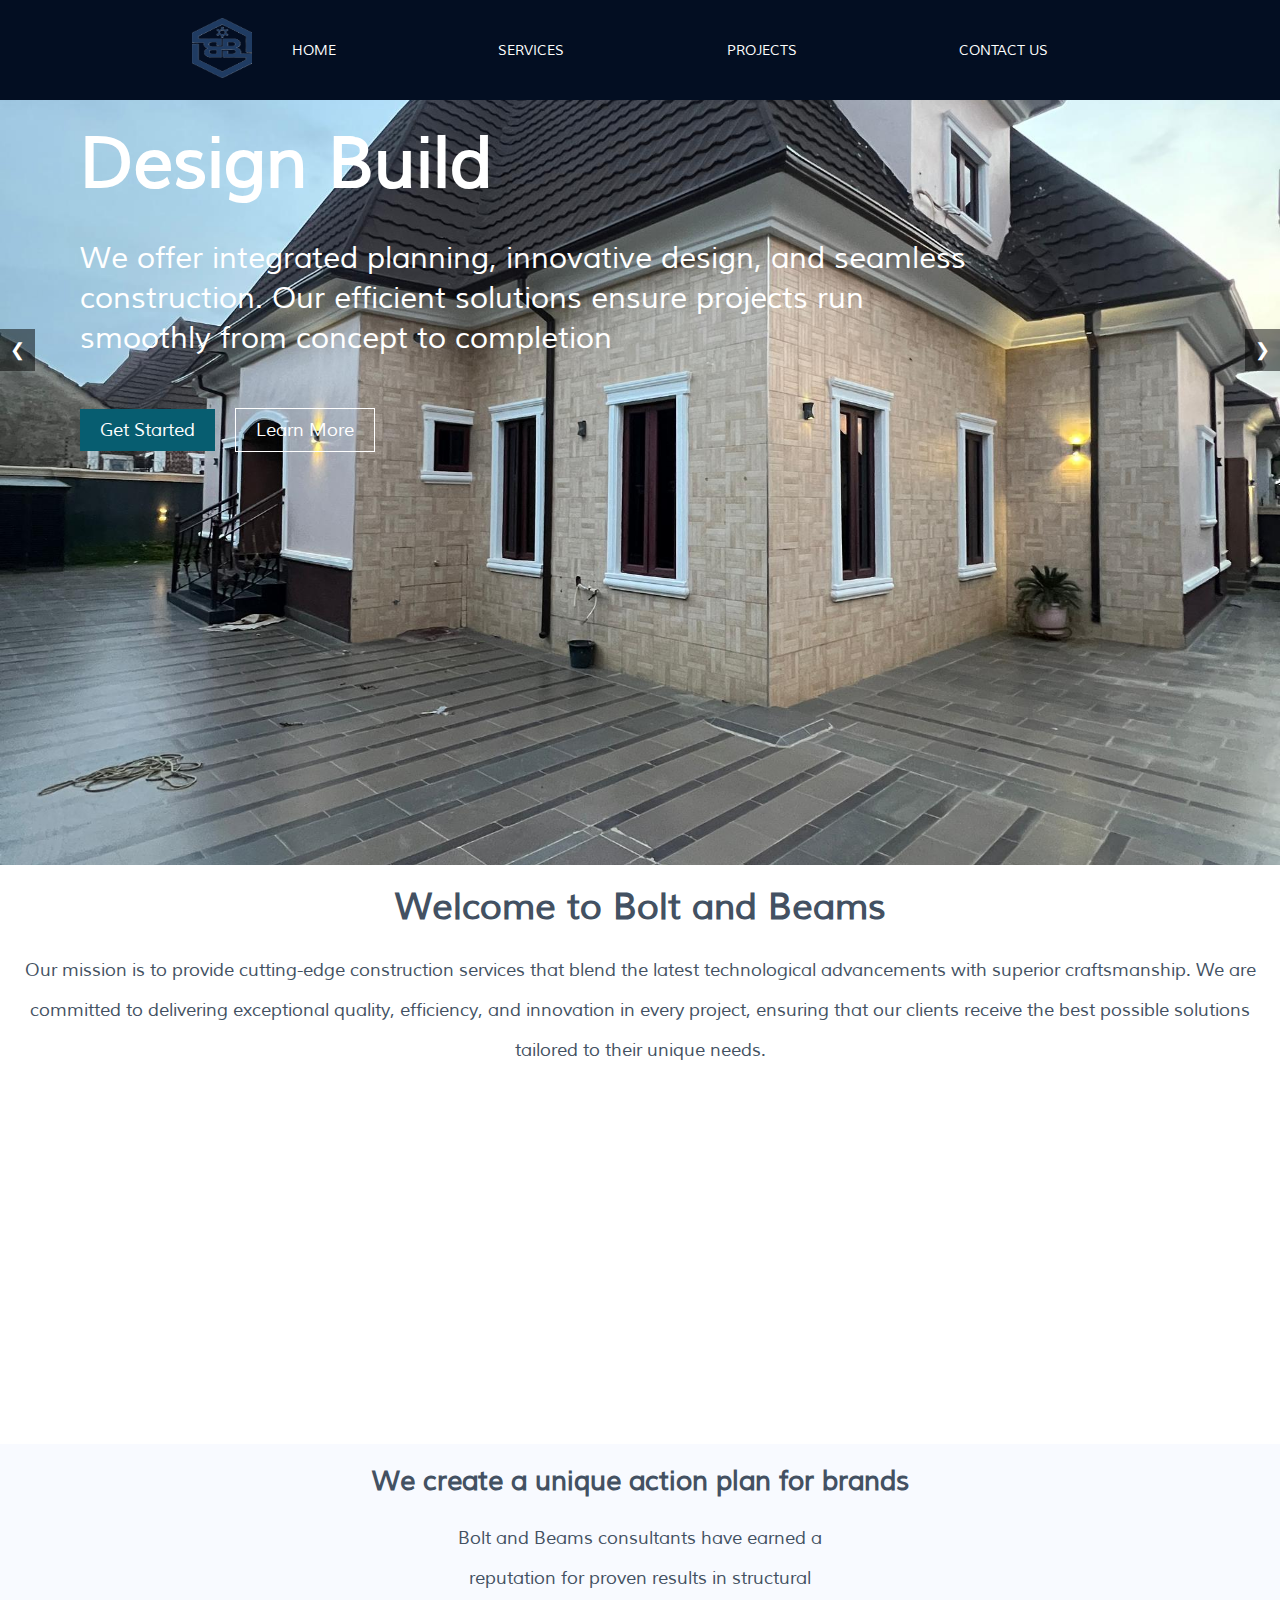
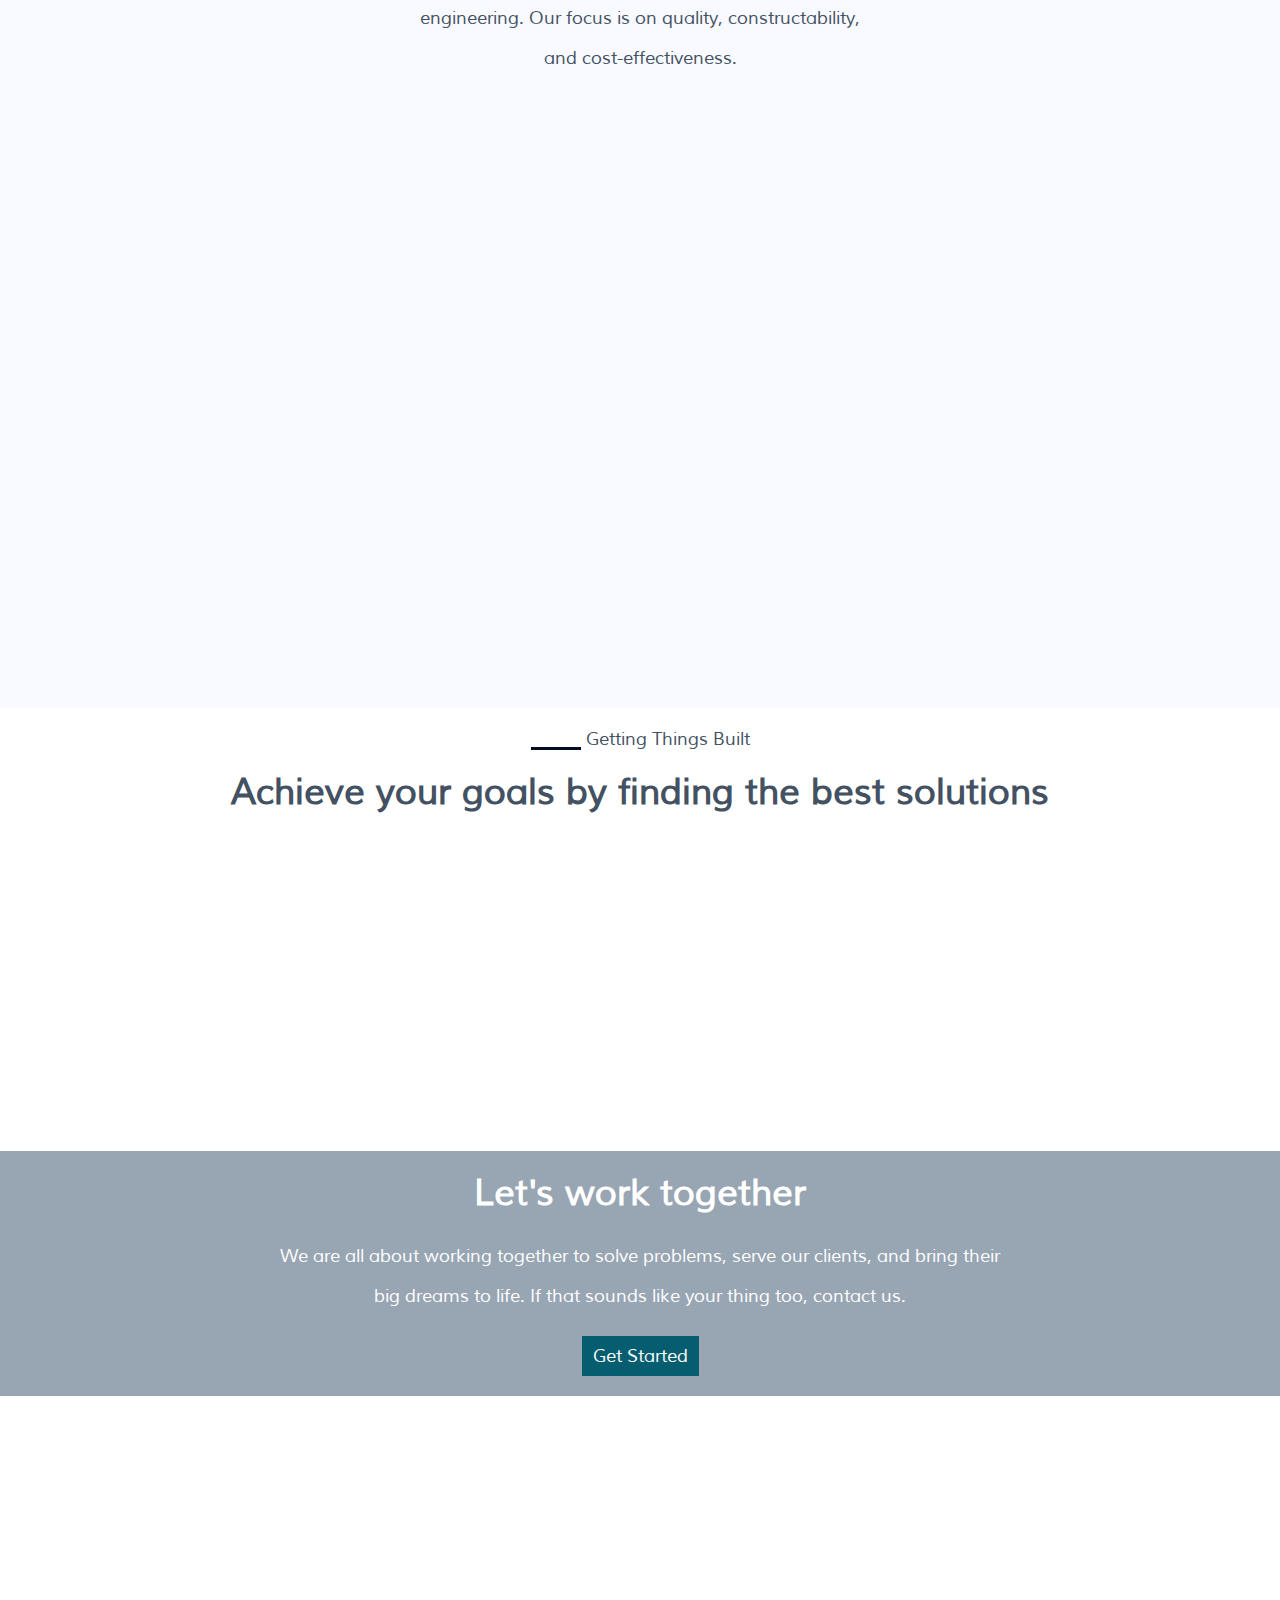
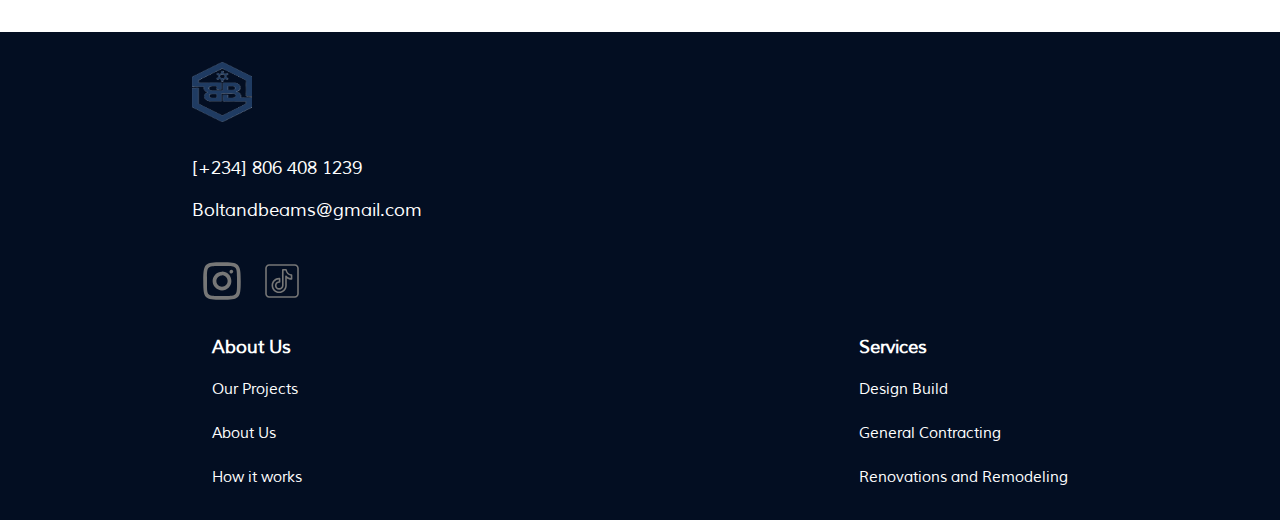
==== commit 164c2fd4: "lil fix" ====
--- a/index.html
+++ b/index.html
@@ -360,8 +360,8 @@
                   xmlns="http://www.w3.org/2000/svg"
                   x="0px"
                   y="0px"
-                  width="50"
-                  height="50"
+                  width="40"
+                  height="40"
                   viewBox="0 0 50 50"
                   fill="#777"
                 >
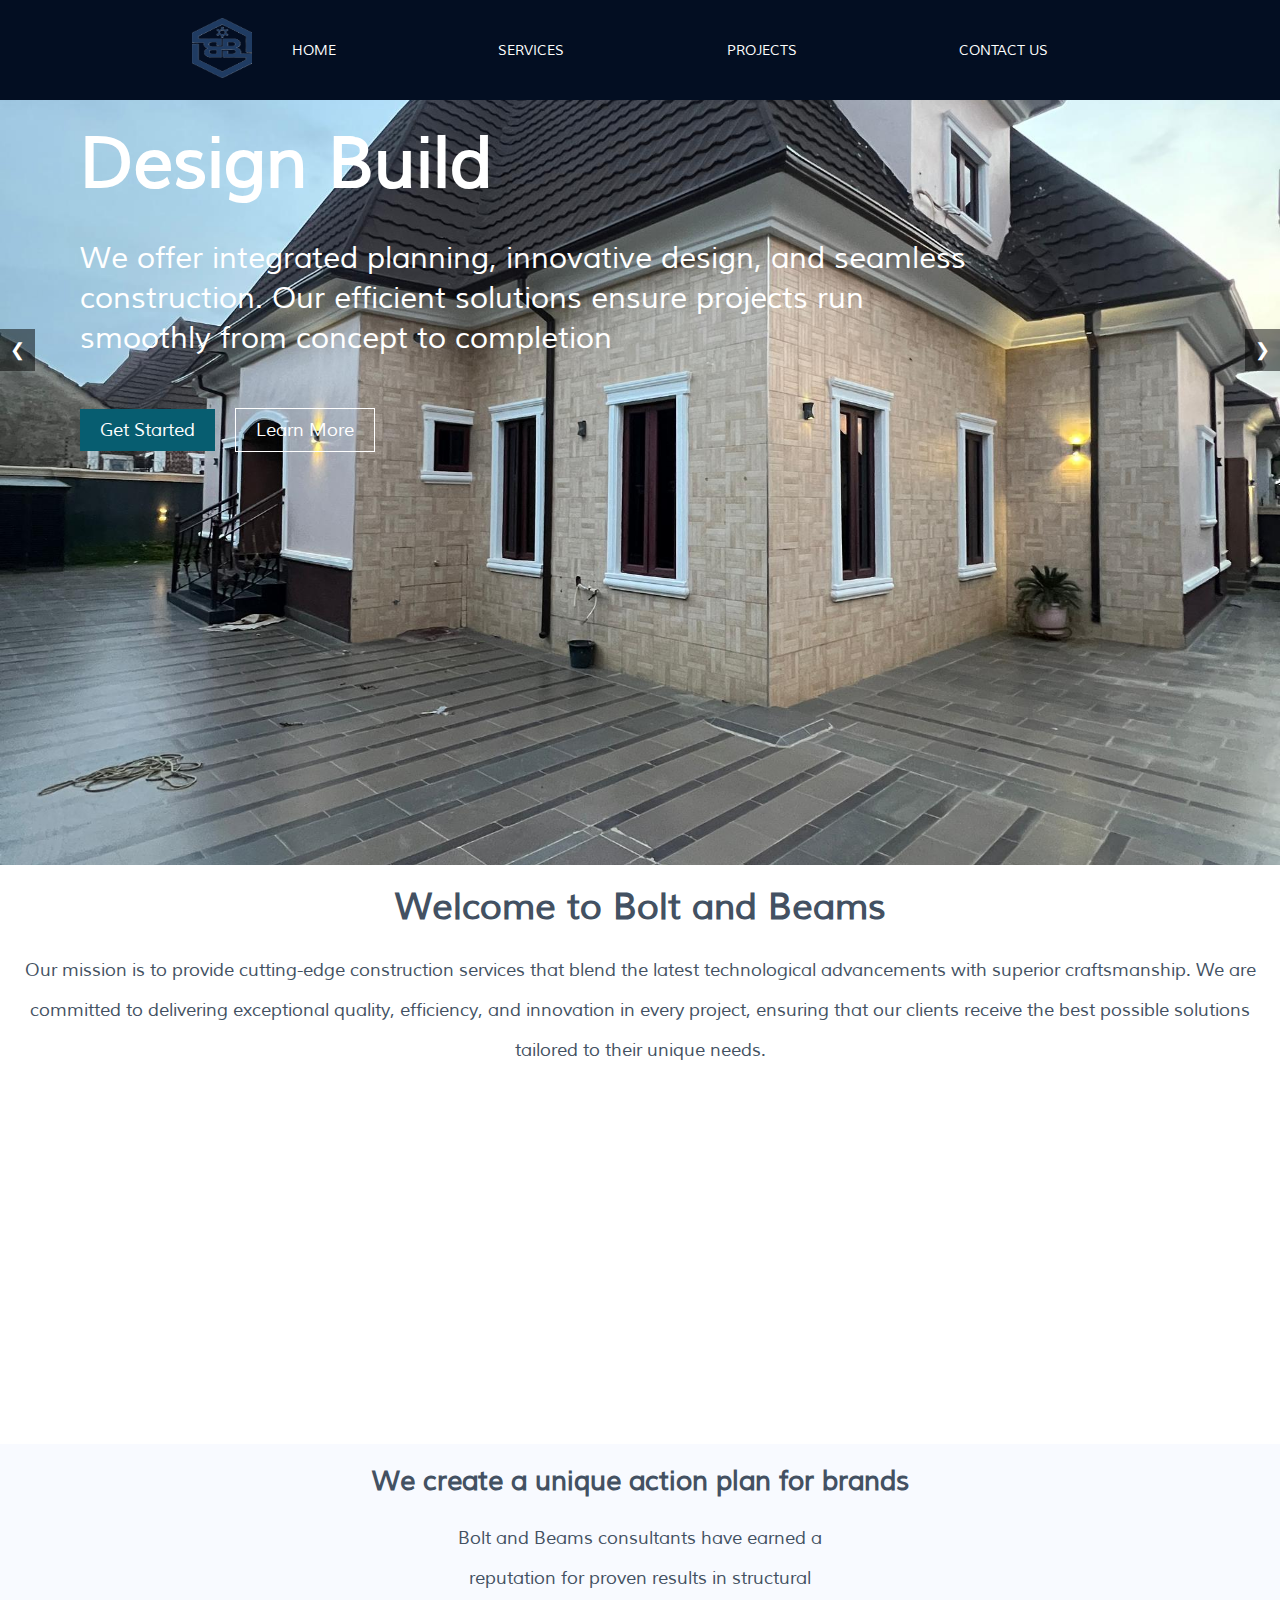
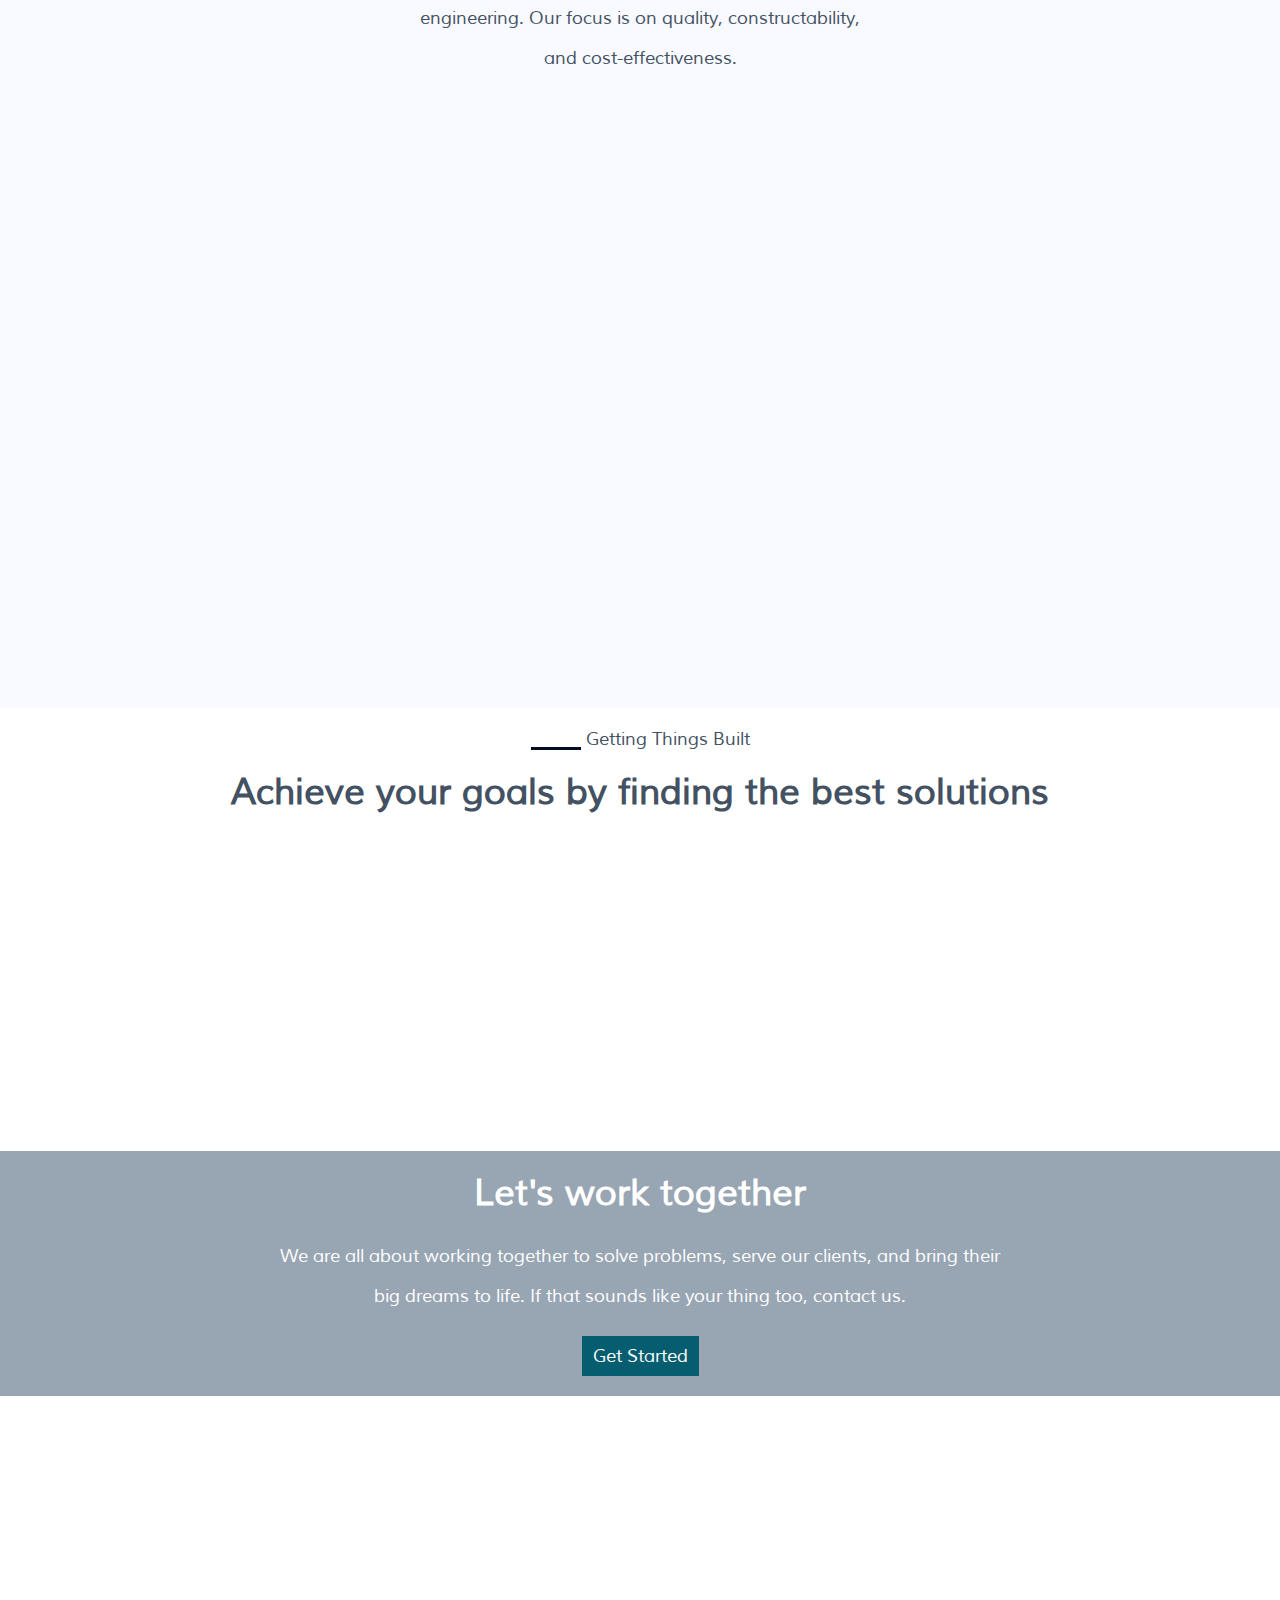
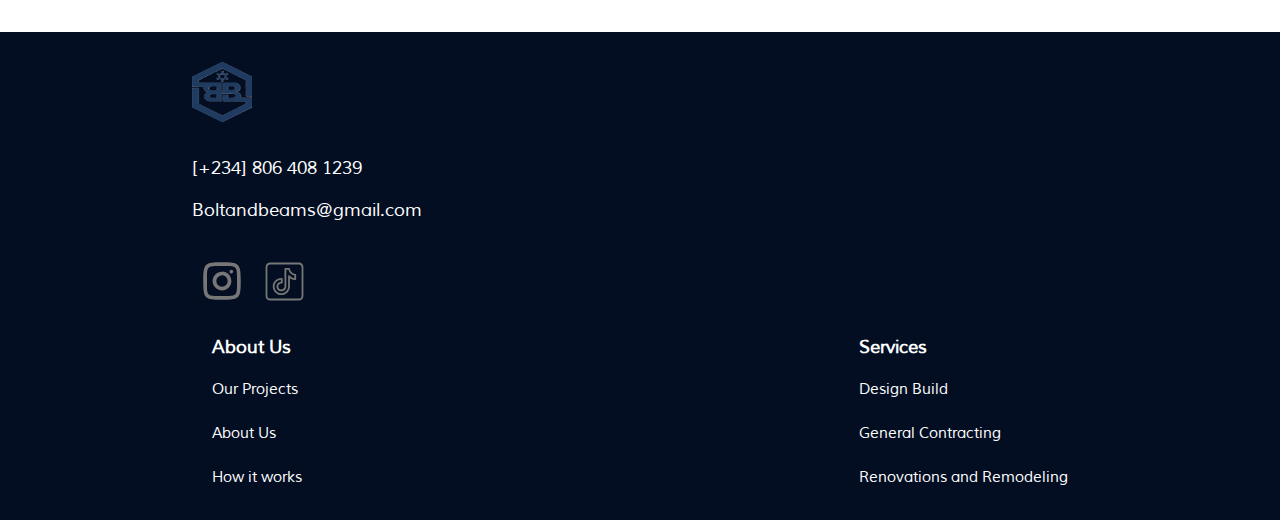
==== commit ab6c5168: "lil fix" ====
--- a/index.html
+++ b/index.html
@@ -360,8 +360,8 @@
                   xmlns="http://www.w3.org/2000/svg"
                   x="0px"
                   y="0px"
-                  width="40"
-                  height="40"
+                  width="45"
+                  height="45"
                   viewBox="0 0 50 50"
                   fill="#777"
                 >
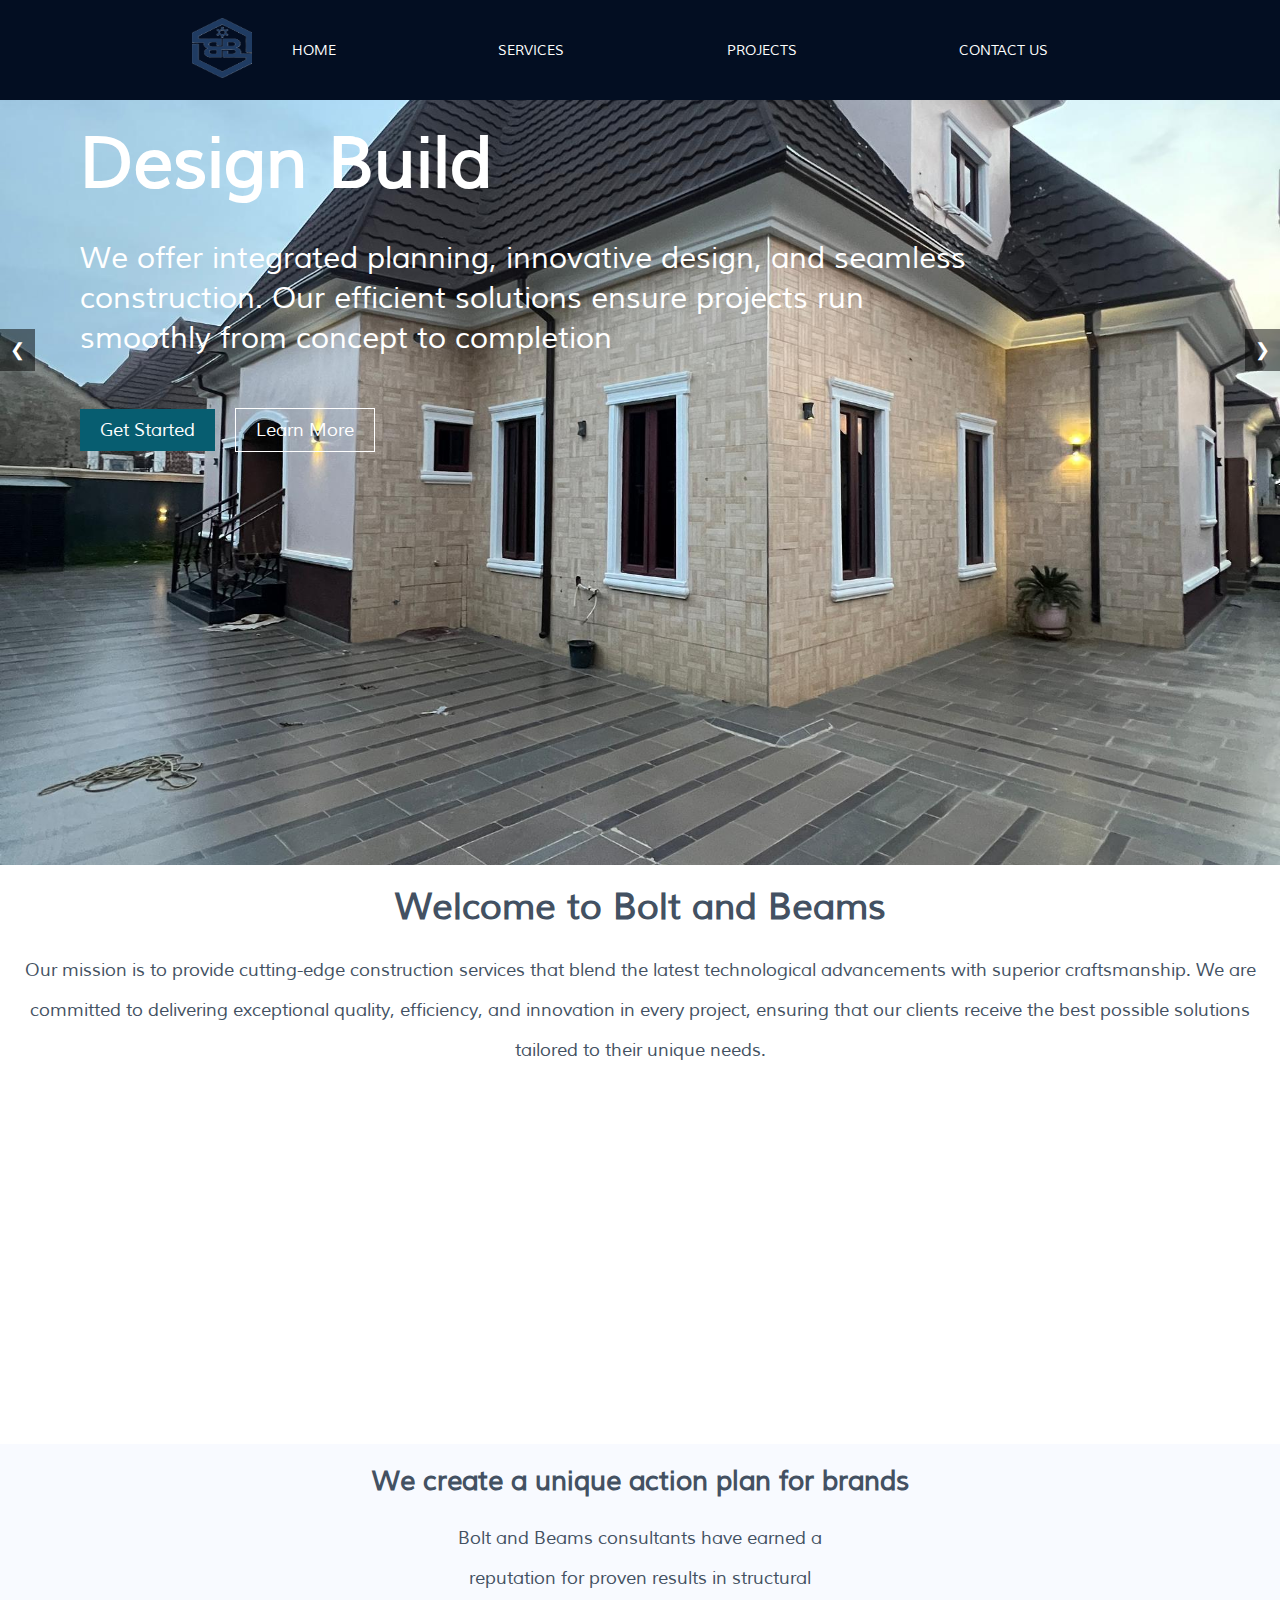
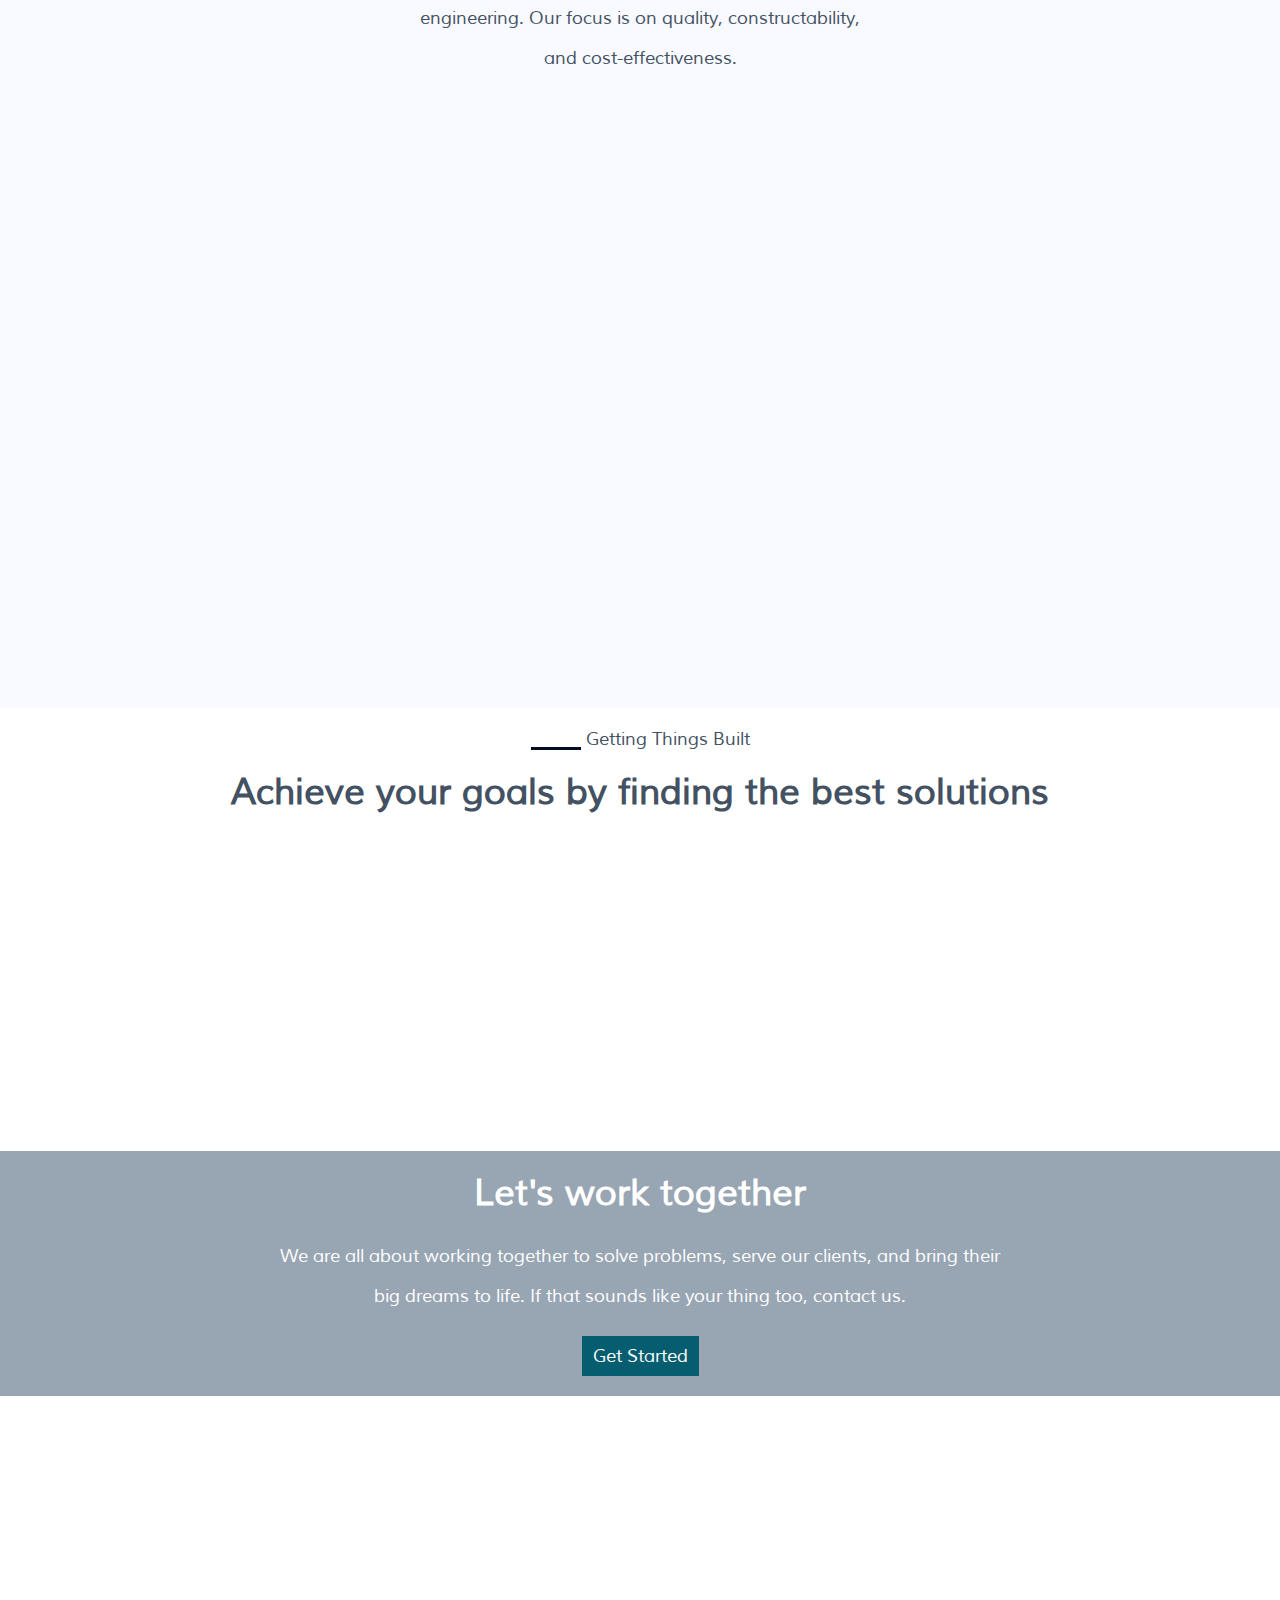
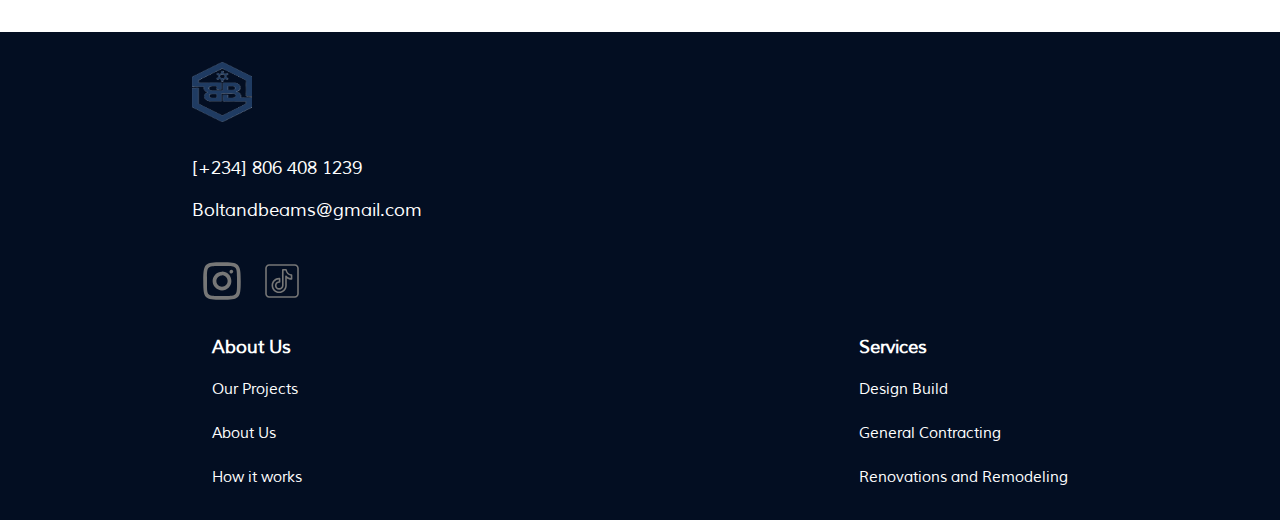
==== commit 6b1e12dc: "lil fix" ====
--- a/index.html
+++ b/index.html
@@ -360,8 +360,8 @@
                   xmlns="http://www.w3.org/2000/svg"
                   x="0px"
                   y="0px"
-                  width="45"
-                  height="45"
+                  width="40"
+                  height="40"
                   viewBox="0 0 50 50"
                   fill="#777"
                 >
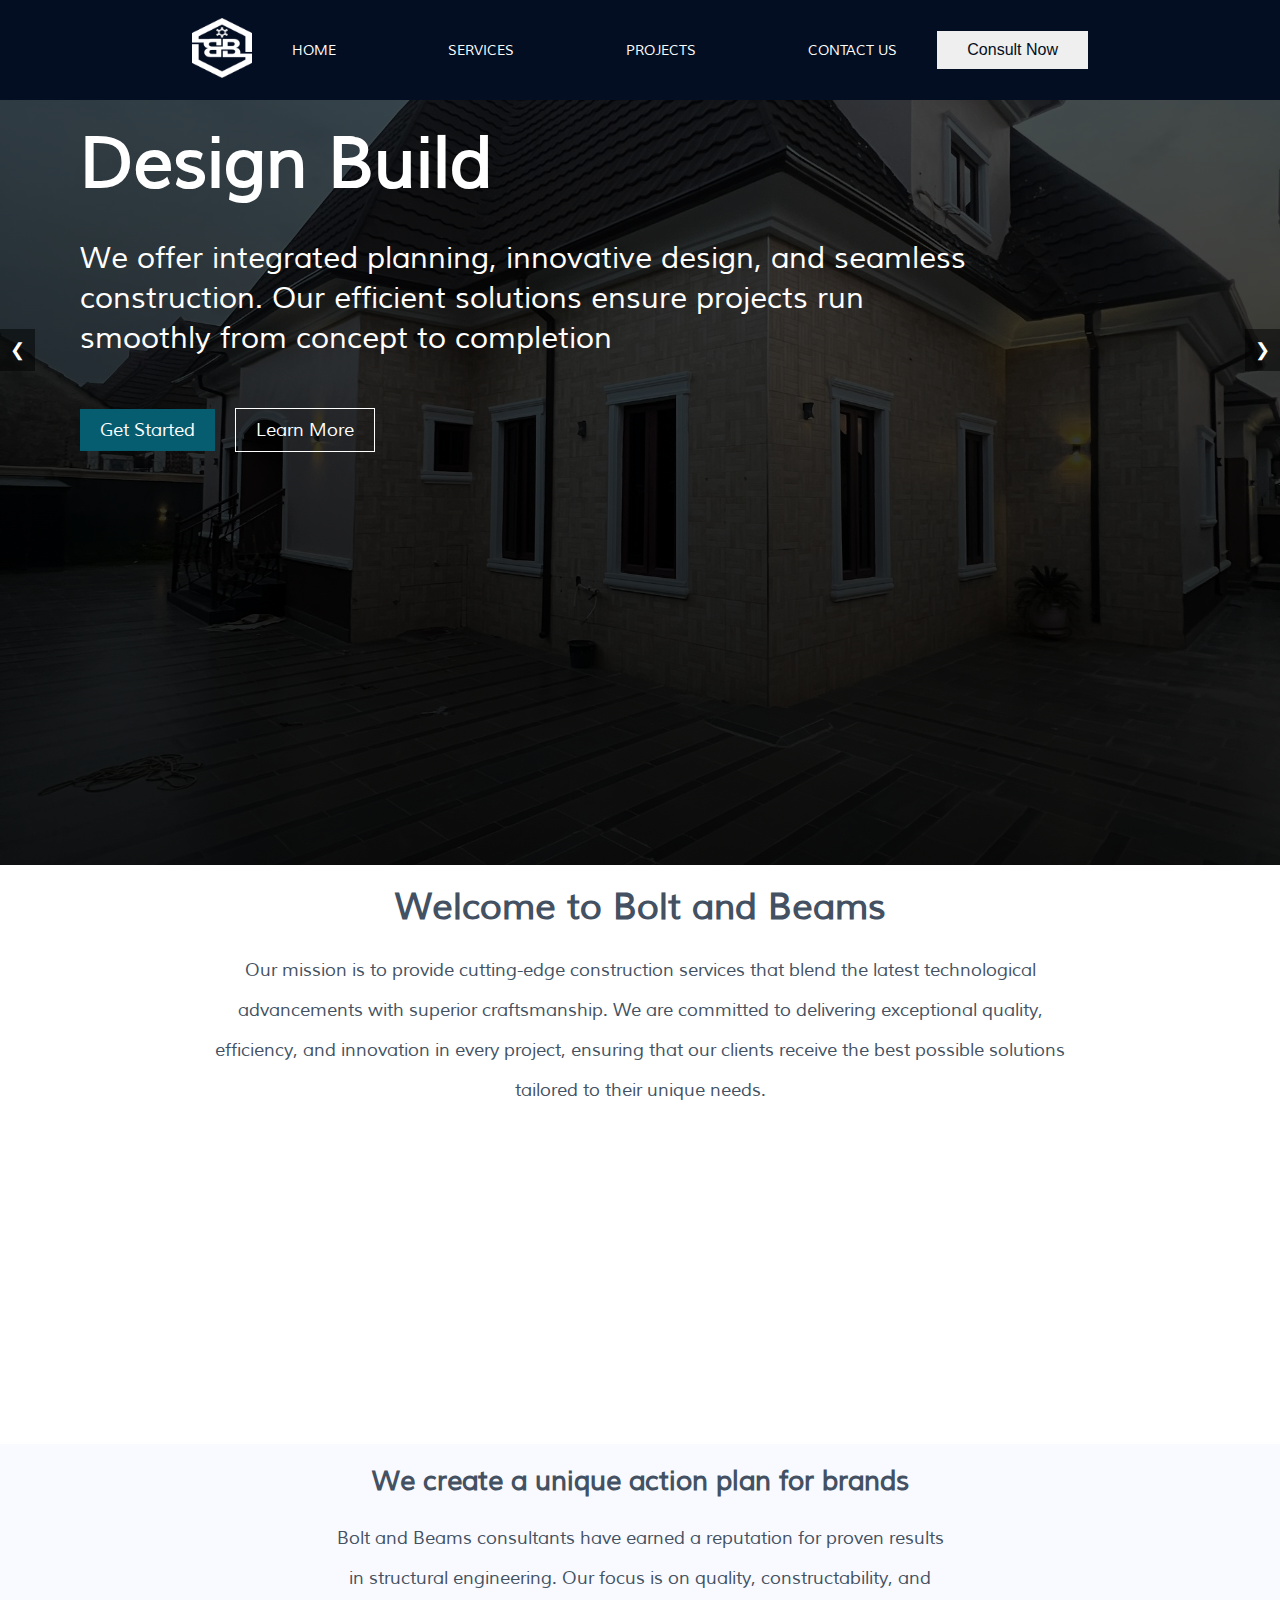
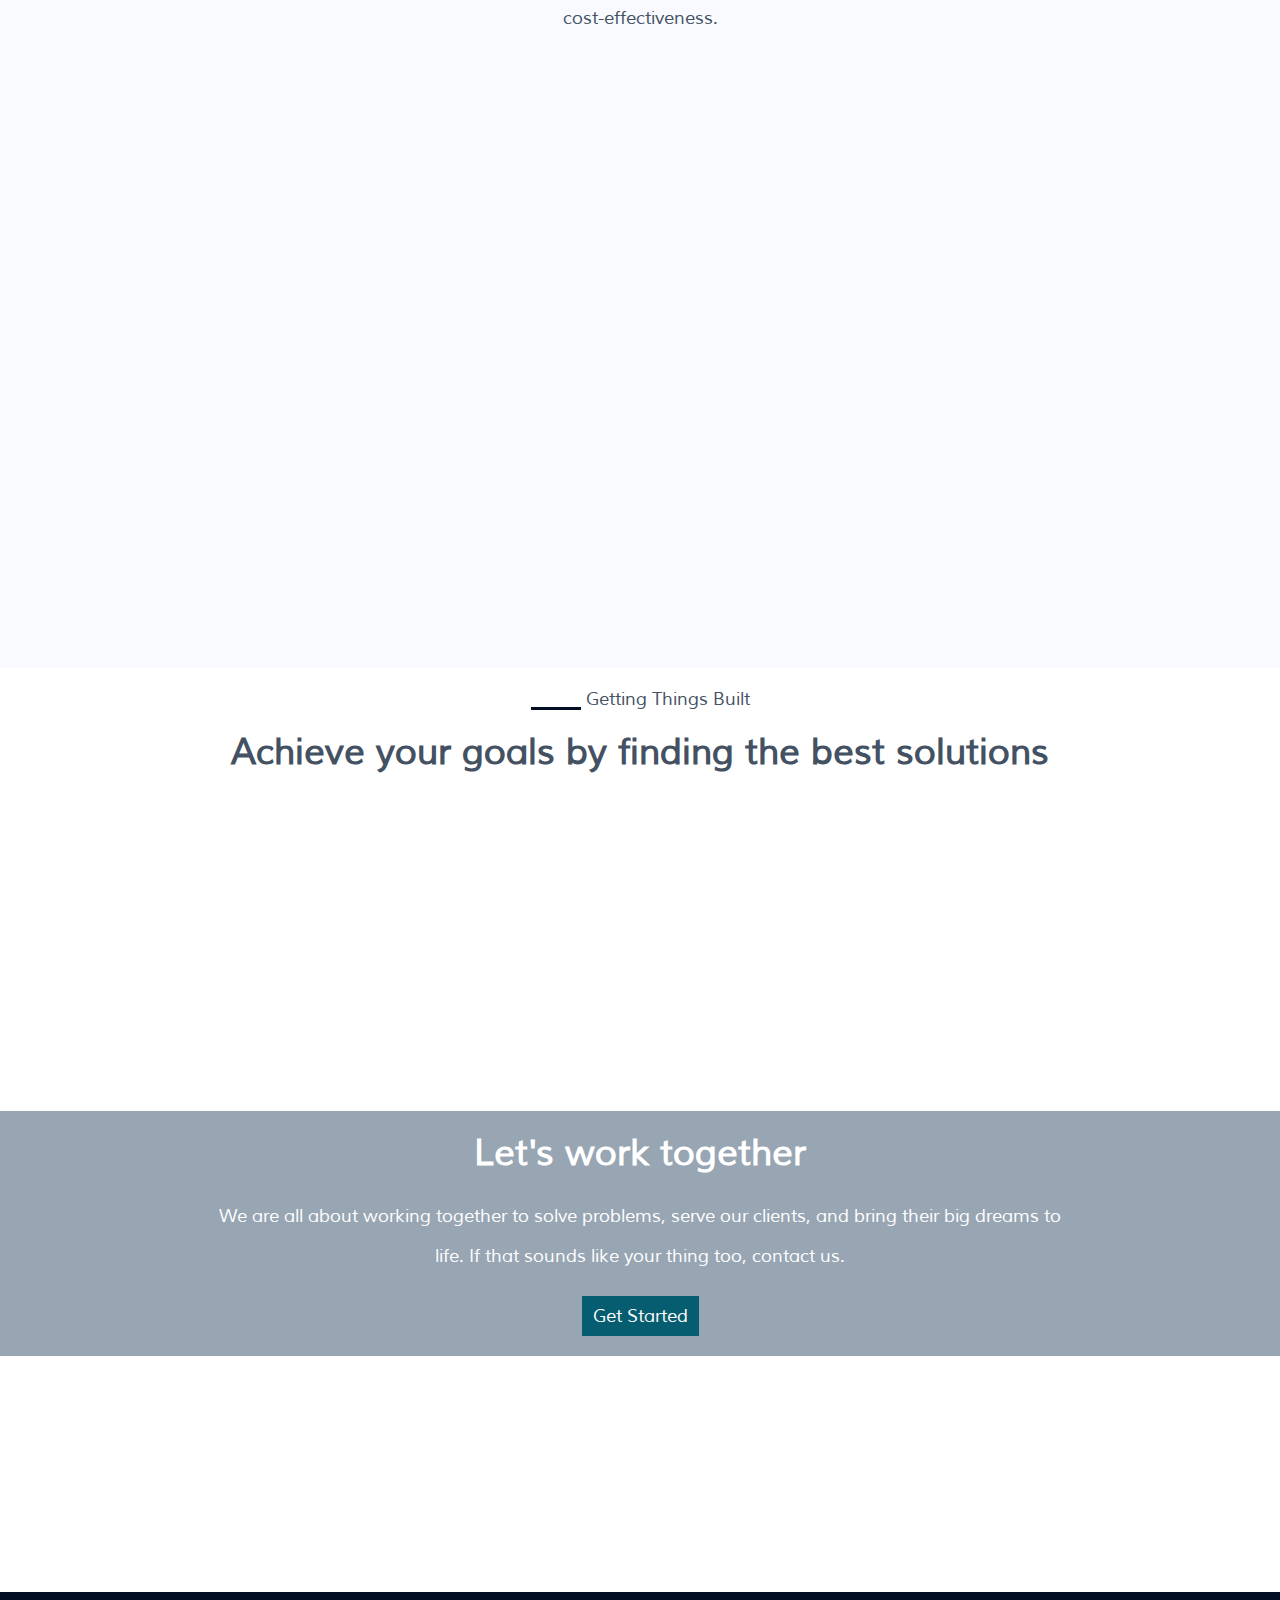
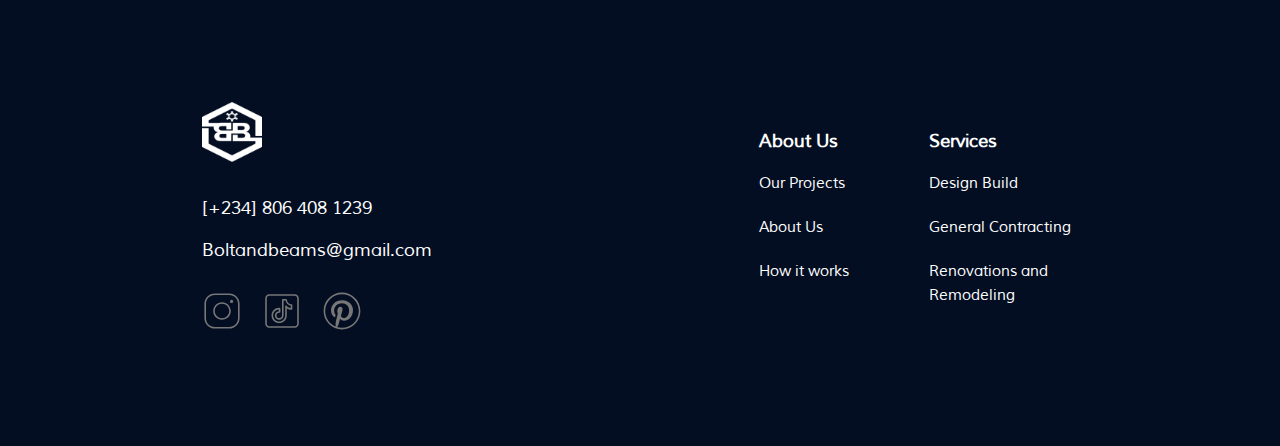
==== commit a90a4088: "another fix" ====
--- a/index.html
+++ b/index.html
@@ -16,11 +16,7 @@
     <header>
       <nav>
         <div id="logo">
-          <img
-            class="logo"
-            src="assets/bolts and beams logo.png"
-            alt="b-and-b-logo"
-          />
+          <img class="logo" src="assets/logo.png" alt="b-and-b-logo" />
         </div>
 
         <div class="nav-links">
@@ -40,7 +36,7 @@
         >
           <div class="contactUs-btn">
             <button>
-              <a href="contact.html">Consult Now</a>
+              <a href="contact.html#contactform">Consult Now</a>
             </button>
           </div>
           <div class="menu-btn" id="menu-btn">
@@ -153,7 +149,7 @@
       <section class="section-two index-secttwo" id="sectionTwo">
         <div class="sec-text-wrapper">
           <h1>Welcome to Bolt and Beams</h1>
-          <p>
+          <p class="pad">
             Our mission is to provide cutting-edge construction services that
             blend the latest technological advancements with superior
             craftsmanship. We are committed to delivering exceptional quality,
@@ -323,13 +319,9 @@
         </div>
       </section>
       <footer>
-        <div style="display: flex; flex-direction: column; gap: 30px">
+        <div class="ff-wrapper">
           <div>
-            <img
-              src="assets/bolts and beams logo.png"
-              alt="b-and-b-logo"
-              class="logo"
-            />
+            <img src="assets/logo.png" alt="b-and-b-logo" class="logo" />
           </div>
           <div class="c-wrapper">
             <div><a href="tel:+2348064081239">[+234] 806 408 1239 </a></div>
@@ -344,13 +336,13 @@
                   xmlns="http://www.w3.org/2000/svg"
                   x="0px"
                   y="0px"
-                  width="60"
-                  height="60"
-                  viewBox="0 0 64 64"
+                  width="40"
+                  height="40"
+                  viewBox="0 0 50 50"
                   fill="#777"
                 >
                   <path
-                    d="M 31.820312 12 C 13.439312 12 12 13.439312 12 31.820312 L 12 32.179688 C 12 50.560688 13.439312 52 31.820312 52 L 32.179688 52 C 50.560688 52 52 50.560688 52 32.179688 L 52 32 C 52 13.452 50.548 12 32 12 L 31.820312 12 z M 28 16 L 36 16 C 47.129 16 48 16.871 48 28 L 48 36 C 48 47.129 47.129 48 36 48 L 28 48 C 16.871 48 16 47.129 16 36 L 16 28 C 16 16.871 16.871 16 28 16 z M 41.994141 20 C 40.889141 20.003 39.997 20.900859 40 22.005859 C 40.003 23.110859 40.900859 24.003 42.005859 24 C 43.110859 23.997 44.003 23.099141 44 21.994141 C 43.997 20.889141 43.099141 19.997 41.994141 20 z M 31.976562 22 C 26.454563 22.013 21.987 26.501437 22 32.023438 C 22.013 37.545437 26.501437 42.013 32.023438 42 C 37.545437 41.987 42.013 37.498562 42 31.976562 C 41.987 26.454563 37.498562 21.987 31.976562 22 z M 31.986328 26 C 35.299328 25.992 37.992 28.673328 38 31.986328 C 38.007 35.299328 35.326672 37.992 32.013672 38 C 28.700672 38.008 26.008 35.327672 26 32.013672 C 25.992 28.700672 28.673328 26.008 31.986328 26 z"
+                    d="M 16 3 C 8.8324839 3 3 8.8324839 3 16 L 3 34 C 3 41.167516 8.8324839 47 16 47 L 34 47 C 41.167516 47 47 41.167516 47 34 L 47 16 C 47 8.8324839 41.167516 3 34 3 L 16 3 z M 16 5 L 34 5 C 40.086484 5 45 9.9135161 45 16 L 45 34 C 45 40.086484 40.086484 45 34 45 L 16 45 C 9.9135161 45 5 40.086484 5 34 L 5 16 C 5 9.9135161 9.9135161 5 16 5 z M 37 11 A 2 2 0 0 0 35 13 A 2 2 0 0 0 37 15 A 2 2 0 0 0 39 13 A 2 2 0 0 0 37 11 z M 25 14 C 18.936712 14 14 18.936712 14 25 C 14 31.063288 18.936712 36 25 36 C 31.063288 36 36 31.063288 36 25 C 36 18.936712 31.063288 14 25 14 z M 25 16 C 29.982407 16 34 20.017593 34 25 C 34 29.982407 29.982407 34 25 34 C 20.017593 34 16 29.982407 16 25 C 16 20.017593 20.017593 16 25 16 z"
                   ></path>
                 </svg></div
             ></a>
@@ -370,6 +362,22 @@
                   ></path>
                 </svg></div
             ></a>
+            <a href="https://www.pinterest.com/boltandbeams/"
+              ><div class="social">
+                <svg
+                  xmlns="http://www.w3.org/2000/svg"
+                  x="0px"
+                  y="0px"
+                  width="40"
+                  height="40"
+                  viewBox="0 0 50 50"
+                  fill="#777"
+                >
+                  <path
+                    d="M 25 2 C 12.309295 2 2 12.309295 2 25 C 2 37.690705 12.309295 48 25 48 C 37.690705 48 48 37.690705 48 25 C 48 12.309295 37.690705 2 25 2 z M 25 4 C 36.609825 4 46 13.390175 46 25 C 46 36.609825 36.609825 46 25 46 C 22.876355 46 20.82771 45.682142 18.896484 45.097656 C 19.75673 43.659418 20.867347 41.60359 21.308594 39.90625 C 21.570728 38.899887 22.648438 34.794922 22.648438 34.794922 C 23.348841 36.132057 25.395277 37.263672 27.574219 37.263672 C 34.058123 37.263672 38.732422 31.300682 38.732422 23.890625 C 38.732422 16.78653 32.935409 11.472656 25.476562 11.472656 C 16.196831 11.472656 11.271484 17.700825 11.271484 24.482422 C 11.271484 27.636307 12.94892 31.562193 15.634766 32.8125 C 16.041611 33.001865 16.260073 32.919834 16.353516 32.525391 C 16.425459 32.226044 16.788267 30.766792 16.951172 30.087891 C 17.003269 29.871239 16.978043 29.68405 16.802734 29.470703 C 15.913793 28.392399 15.201172 26.4118 15.201172 24.564453 C 15.201172 19.822048 18.791452 15.232422 24.908203 15.232422 C 30.18976 15.232422 33.888672 18.832872 33.888672 23.980469 C 33.888672 29.796219 30.95207 33.826172 27.130859 33.826172 C 25.020554 33.826172 23.440361 32.080359 23.947266 29.939453 C 24.555054 27.38426 25.728516 24.626944 25.728516 22.78125 C 25.728516 21.130713 24.842754 19.753906 23.007812 19.753906 C 20.850369 19.753906 19.117188 21.984457 19.117188 24.974609 C 19.117187 26.877359 19.761719 28.166016 19.761719 28.166016 C 19.761719 28.166016 17.630543 37.176514 17.240234 38.853516 C 16.849091 40.52931 16.953851 42.786365 17.115234 44.466797 C 9.421139 41.352465 4 33.819328 4 25 C 4 13.390175 13.390175 4 25 4 z"
+                  ></path>
+                </svg></div
+            ></a>
           </div>
         </div>
 
--- a/style.css
+++ b/style.css
@@ -20,6 +20,10 @@
 p {
   font-family: muli;
   line-height: 40px;
+}
+
+footer a[target="_blank"] {
+  font-size: 14px;
 }
 
 * {
@@ -171,7 +175,9 @@
 }
 
 .section-one {
-  background-image: url(assets/building.jpg);
+  background: linear-gradient(to bottom, rgba(0, 0, 0, 0.7), rgba(0, 0, 0, 0.9)),
+    url("assets/building.jpg") no-repeat center center/cover;
+
   height: 500px;
   padding: 0;
   width: 100%;
@@ -201,19 +207,21 @@
 }
 
 .slide h2 {
+  /* color: #1f3a6b; */
   font-family: muli;
-  font-size: 20px;
+  font-size: 35px;
 }
 
 .slide p {
+  color: #fff;
+  font-family: muli;
   font-size: 14px;
-  /* width: 40%; */
-}
-
-.carousel-slide .secone-btn-wrapper {
-  align-items: center;
-  display: flex;
-  /* justify-content: center; */
+}
+
+.carousel-slide,
+.secone-btn-wrapper {
+  align-items: center;
+  display: flex;
   margin-top: 20px;
 }
 
@@ -420,6 +428,13 @@
   justify-content: space-between;
 }
 
+.ff-wrapper {
+  display: flex;
+  flex-direction: column;
+  gap: 30px;
+  padding: 10px;
+}
+
 .footer-list-wrapper {
   display: flex;
   flex-direction: column;
@@ -443,14 +458,14 @@
 }
 
 .flink {
-  align-items: center;
-  padding-inline: 20px;
+  padding-inline: 10px;
+  width: 100%;
 }
 
 .socials {
   align-items: center;
   display: flex;
-  gap: 10px;
+  gap: 20px;
 }
 
 .social svg:hover {
@@ -516,6 +531,12 @@
   line-height: 60px;
 }
 
+.contactMerge {
+  display: flex;
+  flex-direction: column;
+  gap: 20px;
+}
+
 .about {
   display: flex;
   flex-direction: column;
@@ -550,8 +571,33 @@
     padding-inline: 15%;
   }
 
+  p,
+  span,
+  .cso-body a {
+    font-size: 24px;
+  }
+
+  a {
+    font-size: 18px;
+  }
+
+  .contact {
+    margin-top: 30px;
+  }
+
+  svg {
+    height: 30px;
+    width: 30px;
+  }
+
+  footer svg {
+    height: 50px;
+    width: 50px;
+  }
+
   section,
   footer {
+    font-size: 24px;
     padding-inline: 60px;
   }
 
@@ -586,6 +632,10 @@
     padding-block: 100px;
   }
 
+  .contactUs-btn {
+    display: flex;
+  }
+
   .sec-text-wrapper {
     align-items: center;
     text-align: center;
@@ -620,6 +670,10 @@
     height: 60px;
     width: 60px;
   }
+
+  .ap-grid-img {
+    height: 500px;
+  }
 }
 
 @media (min-width: 1056px) {
@@ -633,6 +687,10 @@
 
   .contact {
     font-size: 18px;
+  }
+
+  .contactUs-btn {
+    display: flex;
   }
 
   .contact img,
@@ -646,7 +704,7 @@
   }
 
   .pad {
-    padding-inline: 20%;
+    padding-inline: 15%;
   }
 
   .sec-text-wrapper {
@@ -709,11 +767,6 @@
     padding-inline: 30px;
   }
 
-  footer {
-    padding-block: 30px;
-    padding-inline: 15%;
-  }
-
   .services-head {
     font-size: 30px;
     line-height: 40px;
@@ -741,4 +794,15 @@
   .about {
     text-align: center;
   }
-}
+
+  .c-flink-wrapper,
+  footer {
+    align-items: center;
+    flex-direction: row;
+  }
+
+  footer {
+    justify-content: space-between;
+    padding: 100px 15%;
+  }
+}
